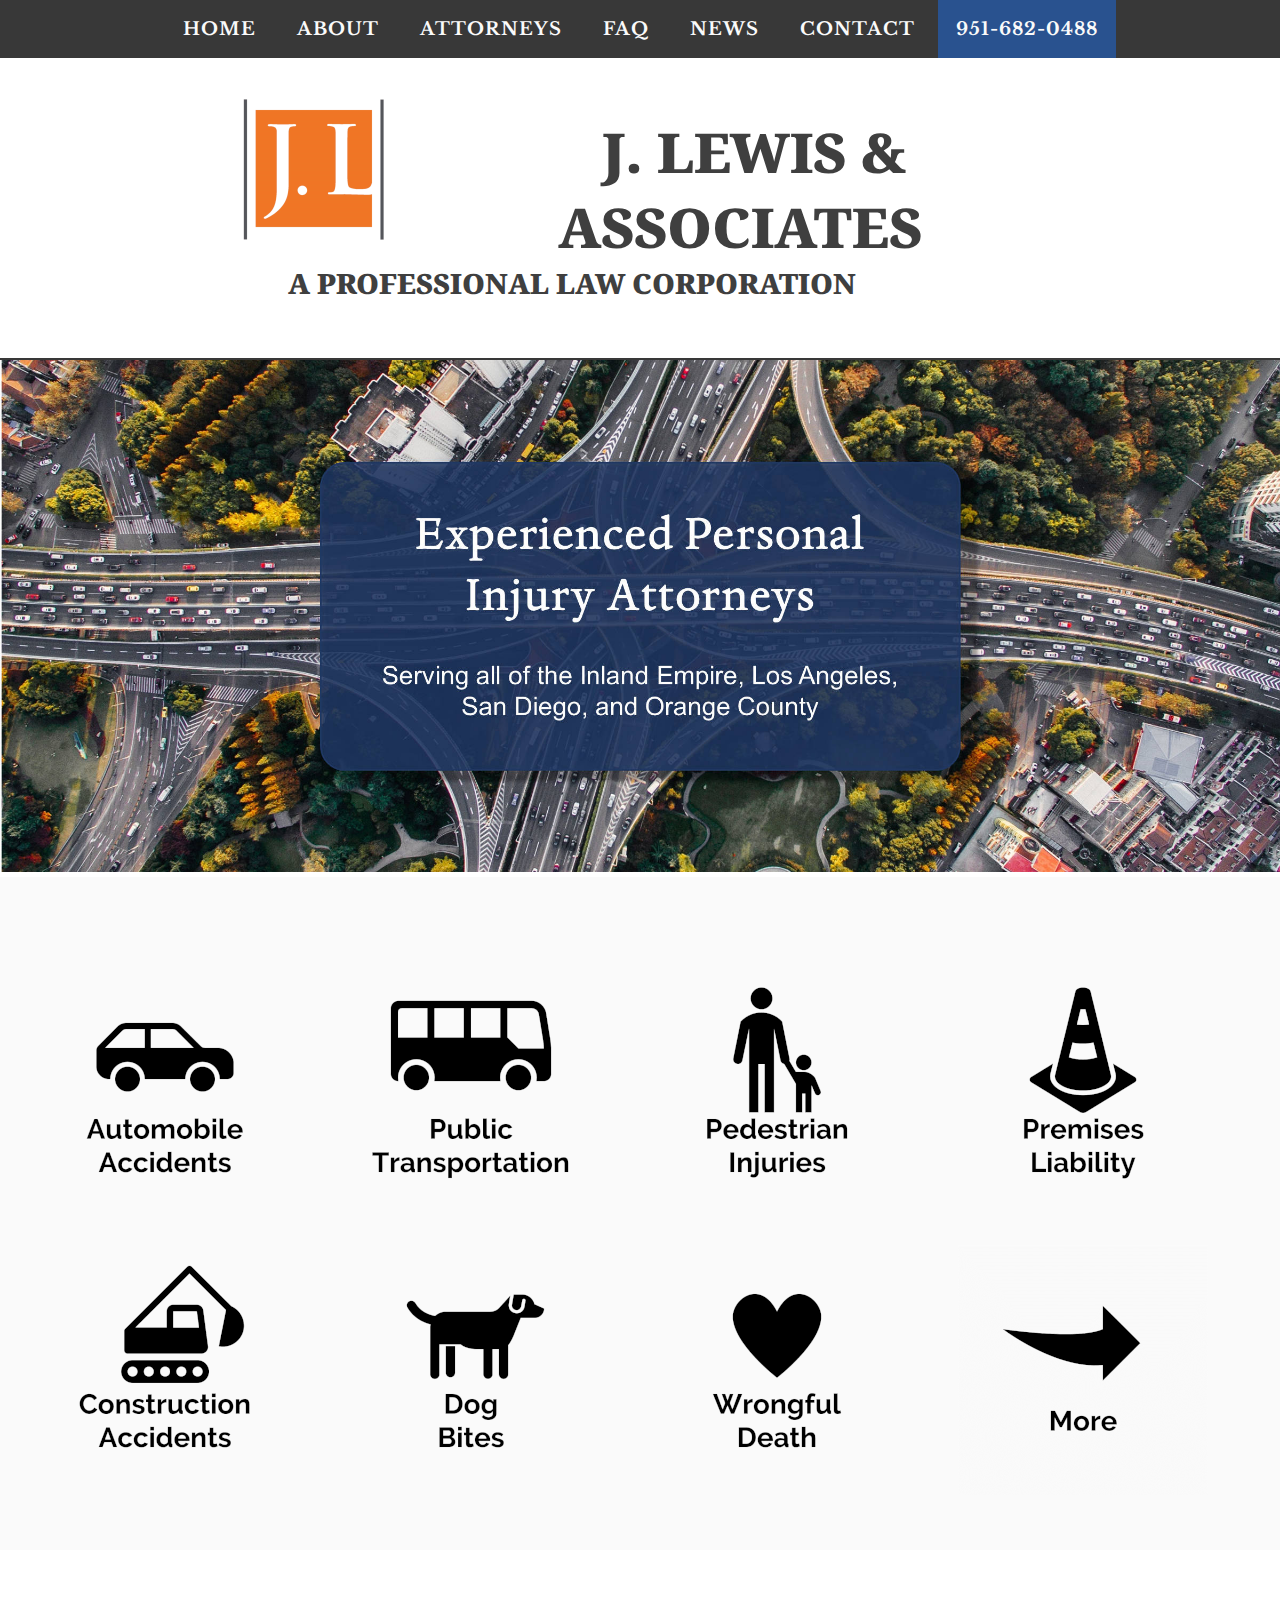
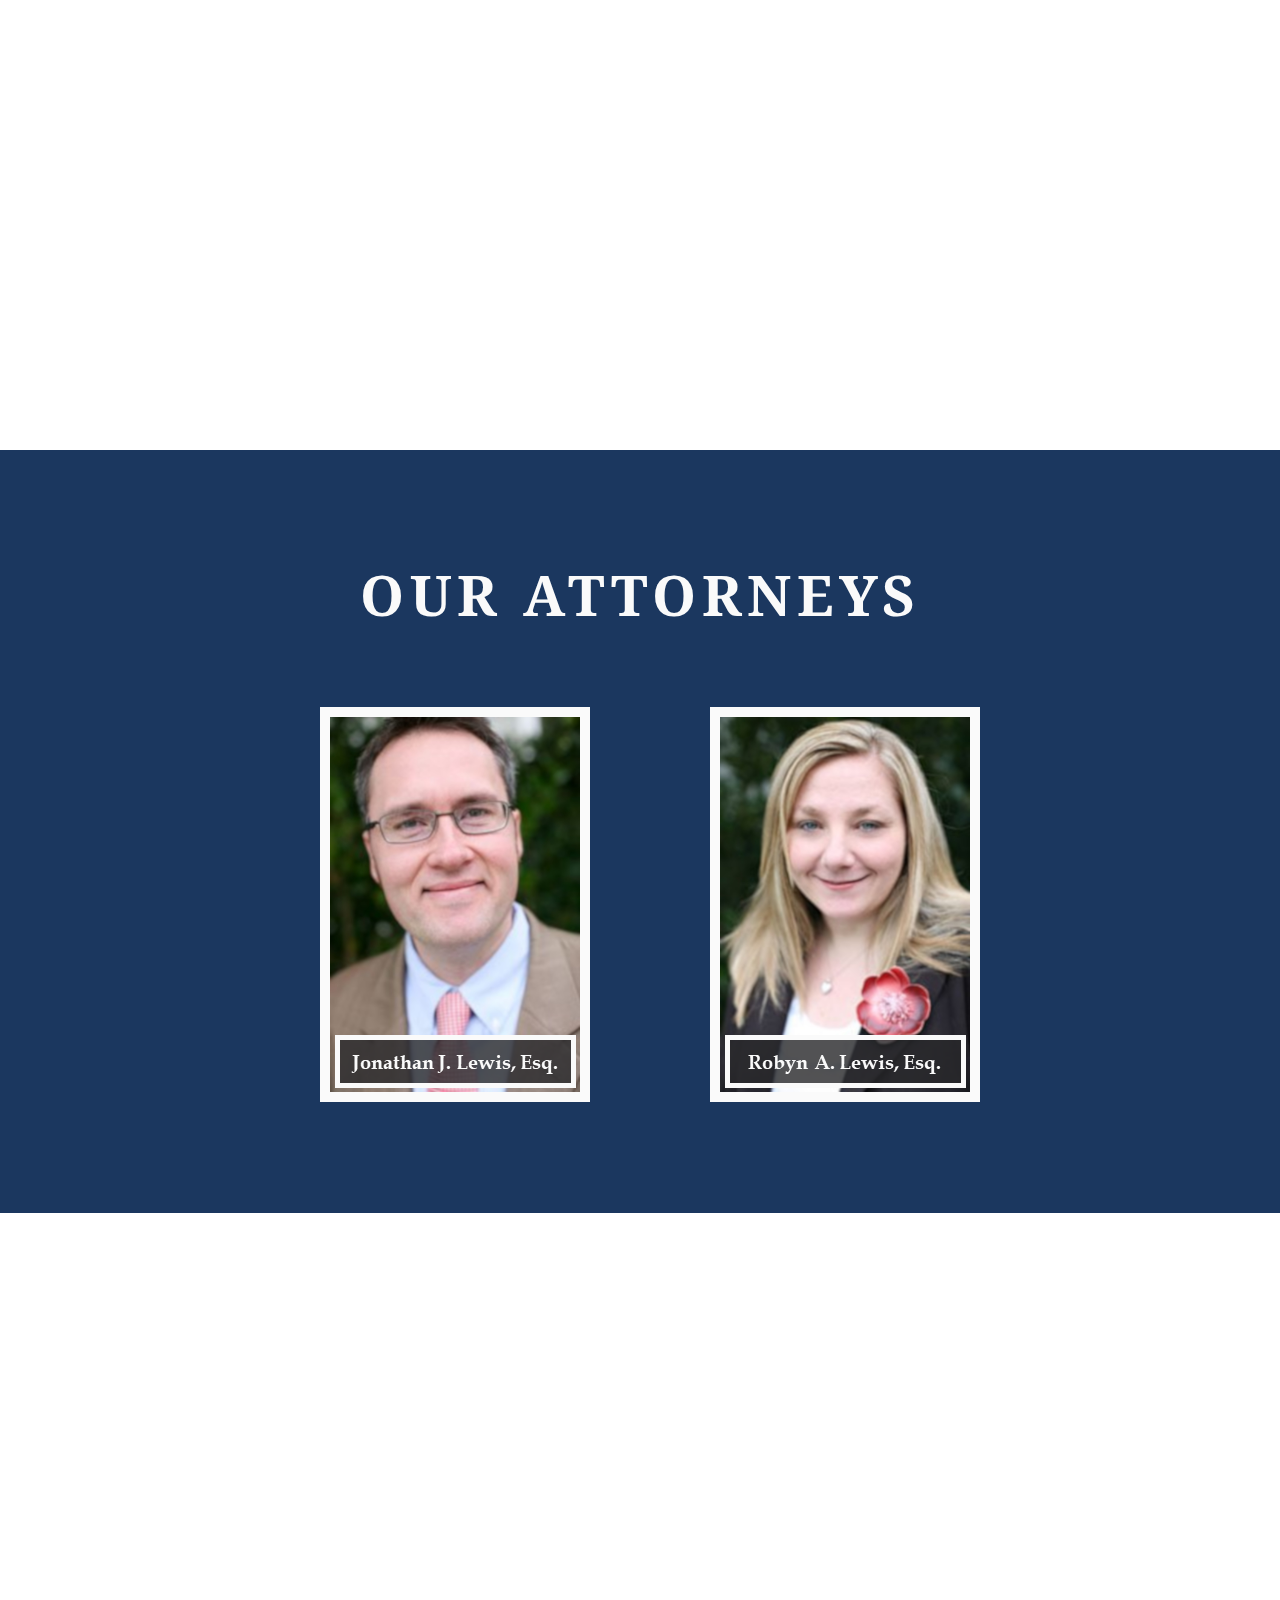
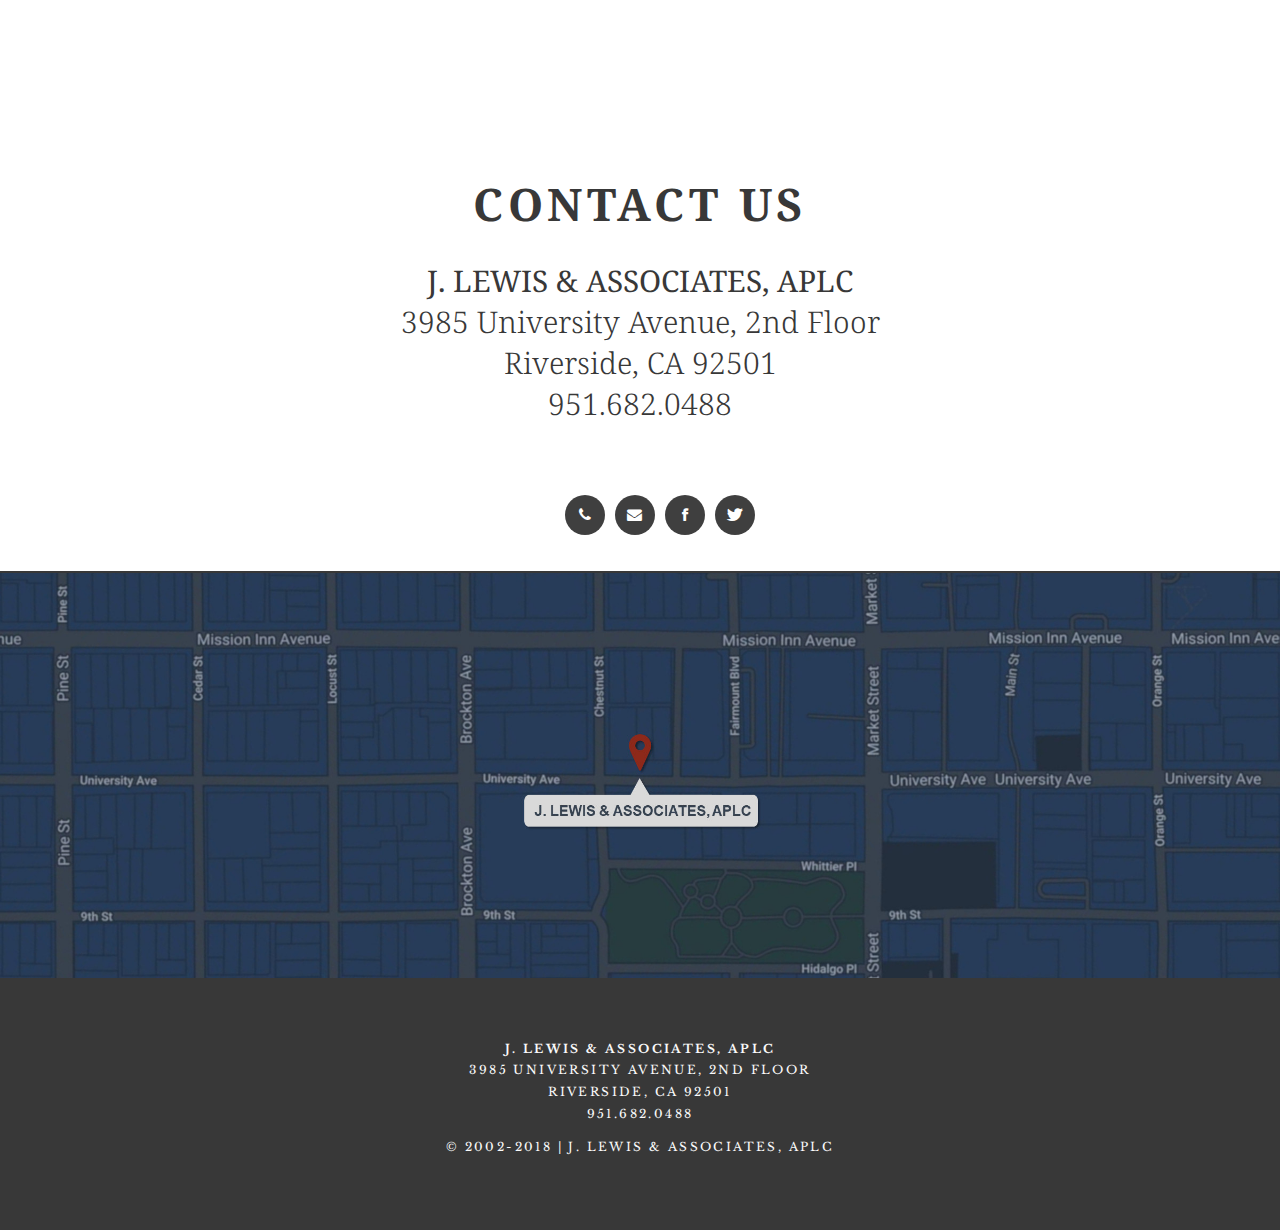
==== index.html @ f9be00bd "oooommgggggg //////////" ====
<!DOCTYPE html>

<html>

	<head>

		<!-- META -->

		<meta charset="utf-8 " />

		<meta http-equiv="Content-Type" content="html; charset=utf-8" />

		<meta name="keywords" content="accident, accident attorney, accident claims, accident claim, accident injury attorney, accident lawyer, accident lawyers, accidents, animal attack, animal attacks, attorney, auto accident, auto accidents, automobile, automobile accident, bite, bus accident, business, ca, california, car accident attorney, car accident claims, car accident death, car accident injury claim, car accident lawyer, car safety, car accident, catastrophic injury, catastrophic injury attorney, closed head injury, construction accident attorney, construction accidents, construction vehicles, corona, crosswalk, dog, dog attack, dog attacks, dog bite, dog bite injury, dog bites, dogs, head injury, injuries, injury, injury attorney, injury attorneys, injury claim, injury claims, injury lawyers, inland empire, insurance, j. lewis & associates, law, law firm, law office, lawyer, lewis & associates, lewis associates, los angeles metro, metrolink, moreno valley, motorcycle accident injury, motorcycle injury lawyer, motorcycle safety, neurotrauma, ontario, pedestrian, pedestrian accident, pedestrian accident attorney, pedestrian crosswalk, pedestrians, personal injury, personal injury attorney, personal injury claims, personal injury lawyer, personal injury lawyers, product liability, professional liability insurance, riverside, riverside bus, riverside cars, riverside construction, riverside dogs, riverside personal injury attorney, riverside personal injury lawyer, road transport, san, san bernardino, serious personal injury, tort, tort law, tourism, traffic collision, traumatic brain injury, truck accident, truck accident claims, types of insurance, walking, workers compensation, wrongful death claim, wrongful death lawyer, wrongful death lawyers, riverside county, riverside county attorney, riverside attorney, riverside personal injury, riverside personal injury attorney, Canyon Lake, Corona, Eastvale, Hemet, Jurupa Valley, Lake Elsinore, Menifee, Moreno Valley, Murrieta, Norco, Perris, Riverside, san bernardino county, san bernardino county attorney, san bernardino attorney, san bernardino personal injury, san bernardino personal injury attorney, Colton, Fontana, Grand Terrace, Loma Linda, Ontario, Rancho Cucamonga, Redlands, Rialto, San Bernardino, Upland, los angeles county, los angeles county attorney, los angeles attorney, los angeles personal injury, los angeles personal injury attorney, orange county, orange county attorney, orange county personal injury, orange county personal injury attorney, san diego county, san diego county attorney, san diego attorney, san diego personal injury, san diego personal injury attorney" />

		<meta name="description" content="J. Lewis & Associates, a Professional Law Corporation is a Personal Injury Law Firm comprised of a husband-wife attorney team with over 36 years of combined experience helping families protect their legal and financial interests after an accident. We offer FREE consultations and contingency fees (you pay us nothing unless we obtain compensation for your injuries or losses). In addition, we offer you a $500 discount on attorney fees just for mentioning this website." />

		<!-- TITLE -->

		<title>J. LEWIS &amp; ASSOCIATES, APLC | Personal Injury Attorneys</title>

		<!-- LINKS -->

		<link rel='icon' href='/favicon.ico' type='image/x-icon' />

		<link href="https://fonts.googleapis.com/css?family=Roboto|Merriweather|Libre+Baskerville|Noto+Serif|Source+Sans+Pro|Source+Serif+Pro" rel="stylesheet">

		<link href="/default.css" rel="stylesheet" type="text/css" media="all" />

		<link href="/fonts.css" rel="stylesheet" type="text/css" media="all" />

	</head>

	<body>

<!----------------------------------------------------------------------------------
----- SECTION-ALL: HEADER & NAV
------------------------------------------------------------------------------------>

		<header>

			<nav class="container">

				<ul>

					<li><a href="/" accesskey="0" title="Home">HOME</a></li>
					<li><a href="/about" accesskey="1" title="About">ABOUT</a></li>
					<li><a href="/attorneys" accesskey="2" title="Attorneys">ATTORNEYS</a></li>
					<li><a href="/faq" accesskey="3" title="FAQ">FAQ</a></li>
					<li><a href="/news" accesskey="4" title="News">NEWS</a></li>
					<li><a href="/contact" accesskey="5" title="Contact">CONTACT</a></li>
					<li><a href="tel:951-682-0488" accesskey="6" title="Telephone" style="background-color: #29528F;">951-682-0488</a></li>

				</ul>

			</nav>

		</header>

<!----------------------------------------------------------------------------------
----- SECTION-ALL: LOGO AND TITLE
------------------------------------------------------------------------------------>

		<div id="logo" class="container">

			<h1><a href="/" class="icon"><span><img src="/images/logo.png" class="logo-img"/>J. LEWIS &amp; ASSOCIATES</span></a></h1>

			<h1 style="font-size: 28px;" style="margin-top: -10px"><a href="/" class="icon"><span>A PROFESSIONAL LAW CORPORATION</span></a></h1>

		</div>

<!----------------------------------------------------------------------------------
----- SECTION-FRONT: BANNER - Freeway
------------------------------------------------------------------------------------>

		<div id="page">

			<center><spread><img src="images/banner.jpg" class="page-banner"></spread></center>

		</div>

<!----------------------------------------------------------------------------------
----- SECTION-FRONT: ABOUT IMAGES - "FEATURED" - Row One
------------------------------------------------------------------------------------>

		<div id="featured-wrapper">

			<div id="featured" class="container" style="padding-top:5em;">

				<div class="column1">

					<a class="hover_image" href="/about/automobile-accidents">
    					<img src="images/about-auto-front.png" />
    					<img src="images/about-auto-back.png" class="hide" />
					</a>

				</div>

				<div class="column2">

					<a class="hover_image" href="/about/public-transportation">
    					<img src="images/about-public-front.png" />
    					<img src="images/about-public-back.png" class="hide" />
					</a>

				</div>

				<div class="column3">

					<a class="hover_image" href="/about/pedestrian-injuries">
    					<img src="images/about-pedestrian-front.png" />
    					<img src="images/about-pedestrian-back.png" class="hide" />
					</a>

				</div>

				<div class="column4">

					<a class="hover_image" href="/about/premises-liability.html">
	    				<img src="images/about-premises-front.png" />
	    				<img src="images/about-premises-back.png" class="hide" />
					</a>

				</div>

			</div>

		</div>

<!----------------------------------------------------------------------------------
----- SECTION-FRONT: ABOUT IMAGES - "FEATURED" - Row Two
------------------------------------------------------------------------------------>

		<div id="featured-wrapper">

			<div id="featured" class="container" style="margin-top: 20px;">

				<div class="column1"style="margin-bottom: 50px;">

					<a class="hover_image" href="/about/construction-accidents">
    					<img src="images/about-construction-front.png" />
    					<img src="images/about-construction-back.png" class="hide" />
					</a>

				</div>

				<div class="column2">

					<a class="hover_image" href="/about-/dog-bites">
    					<img src="images/about-dog-front.png" />
    					<img src="images/about-dog-back.png" class="hide" />
					</a>

				</div>

				<div class="column3">

					<a class="hover_image" href="/about/wrongful-death">
    					<img src="images/about-wrongful-front.png" />
    					<img src="images/about-wrongful-back.png" class="hide" />
					</a>

				</div>

				<div class="column4">

					<a class="hover_image" href="/about">
	    				<img src="images/about-more-front.png" />
	    				<img src="images/about-more-back.png" class="hide" />
					</a>

				</div>

			</div>

		</div>

<!----------------------------------------------------------------------------------
----- SECTION-FRONT: PARALLAX - One - Train
------------------------------------------------------------------------------------>

		<div class="parallax-1" class="container">

		</div>

<!----------------------------------------------------------------------------------
----- SECTION-FRONT: ATTORNEYS - "PORTFOLIO"
------------------------------------------------------------------------------------>

		<div id="portfolio-wrapper">

			<div id="portfolio" class="container">

				<div class="major" style="margin-top: 50px;">

					<h2>OUR ATTORNEYS</h2>

					<!-- <span class="byline">Lorem ipsum dolor sit amet, consectetuer adipiscing elit</span> -->

				</div>

				<div class="column1-port" style="margin-bottom: 50px;">

					<a class="hover_image" href="/attorneys/jonathan-lewis">
    					<img src="images/jonathan-lewis-front.png" class="border" />
    					<img src="images/jonathan-lewis-back.png" class="hide border" />
					</a>

				</div>

				<div class="column2-port">

					<a class="hover_image" href="/attorneys/robyn-lewis">
    					<img src="images/robyn-lewis-front.png" class="border" />
    					<img src="images/robyn-lewis-back.png" class="hide border" />
					</a>

				</div>

			</div>

		</div>

<!----------------------------------------------------------------------------------
----- SECTION-FRONT: PARALLAX - Two - Traffic
------------------------------------------------------------------------------------>

		<div class="parallax-2" class="container">

		</div>

<!----------------------------------------------------------------------------------
----- SECTION-FRONT: CONTACT - SOCIAL ICONS
------------------------------------------------------------------------------------>

		<div  class="contact container">

			<div class="major">

				<h2 style="color: #383838; bottom-margin: 20px;">CONTACT US</h2><br />

				<span class="byline"><strong>J. LEWIS &amp; ASSOCIATES, APLC</strong><br />3985 University Avenue, 2nd Floor<br />Riverside, CA 92501<br />951.682.0488</span>

			</div>

			<ul class="contact">

				<li><a href="tel:951-682-0488" class="icon icon-phone"><span>Telephone</span></a></li>
				<li><a href="mailto: jlewislaw@jlewislaw.com" class="icon icon-envelope-alt"><span>Email</span></a></li>
				<li><a href="https://www.facebook.com/jlewislawpi" target= "_blank" class="icon icon-facebook"><span>Facebook</span></a></li>
				<li><a href="https://www.twitter.com/jlewislawpi" target="_blank" class="icon icon-twitter"><span>Twitter</span></a></li>

			</ul>

		</div>

		<div id="page">

			<center><img src="images/map.jpg" class="page-banner" style="margin-bottom:-10px;"></center>

		</div>

<!----------------------------------------------------------------------------------
----- SECTION-ALL: FOOTER
------------------------------------------------------------------------------------>

		<footer>

			<div id="copyright" class="container">

				<p><a href="/"><strong>J. LEWIS &amp; ASSOCIATES, APLC</strong><br />3985 University Avenue, 2nd Floor<br />Riverside, CA 92501<br />951.682.0488</a></p>

				<p><a href="/">&copy; 2002-2018 | J. LEWIS &amp ASSOCIATES, APLC</a></p>

			</div>

		</footer>

	</body>

</html>
---- default.css ----
/* ____________________ MAIN BODY  ____________________ */

	html, body {
		height: 100%;
	}

		body {
			margin: 0px;
			padding: 0px;
			background-color: #FFFFFF;
			font-family: 'Roboto', serif;
			font-size: 14pt;
			font-weight: 400;
			color: #383838;
		}

		h1, h2, h3 {
			margin: 0;
			padding: 0;
		}

		p, ol {
			margin-top: 0;
		}

		ol, ul {
			//padding: 0;
			//list-style: none;
		}

		p {
			line-height: 180%;
		}

		a {
			color: #383838;
		}

		a:hover {
			text-decoration: none;
		}

		.container {
			width: 1200px;
			margin: 0px auto;
		}

		.border {
			border-width: 10px;
			border-color: #FAFAFA;
			border-style: solid;
		}

/* ____________________ STYLES  ____________________ */

	/* ---------- STYLE: MAJOR  ---------- */

		.major {
			overflow: hidden;
			margin-top: 4em;
			margin-bottom: 4em;
			text-align: center;
		}

			.major h2 {
				letter-spacing: 0.10em;
				text-transform: uppercase;
				font-size: 3em;
				font-weight: 700;
				color: #FAFAFA;
			}

			.major .byline {
				display: block;
				padding-top: 0.2em;
				font-weight: 300;
				font-size: 2em;
			}

	/* ---------- STYLE: PAGE    ---------- */

		#page {
			overflow: hidden;
			//padding: 6em 0em;
			border-top: 2px solid #383838;
		}

	/* ---------- STYLE: CONTENT   ---------- */

		#content {
			float: left;
			width: 588px;
		}

			#content .title {
				padding-bottom: 2em;
				text-align: left;
			}

			#content h2 {
				font-size: 2em;
			}

			#content .byline {
				padding-top: 0;
				font-size: 1.5em;
			}

	/* ---------- STYLE: HOVER IMAGES ---------- */

		.hover_image:hover {
			text-decoration: none;
		}

			.hide {
				display: none;
			}

			.hover_image:hover img:first-child {
				display: none;
			}

			.hover_image:hover img:last-child {
				display: inline-block;
			}

/* ____________________ SECTIONS - ALL PAGES  ____________________ */

	/* ---------- SECTION-ALL: HEADER (NAV)  ---------- */

		header {
			background-color: #383838;
			color: #FAFAFA;
			font-family: 'Libre Baskerville', serif;
			font-size: 18px;
		}

	/* ---------- SECTION-ALL: NAV (HEADER)  ---------- */

		nav {

		}

			nav ul {
				margin: 0;
				padding: 0px 0px 0px 0px;
				list-style: none;
				line-height: normal;
				text-align: center;
			}

			nav li {
				display: inline-block;
			}

			nav a {
				display: block;
				padding: 1em 1em;
				letter-spacing: 1px;
				text-decoration: none;
				text-transform: uppercase;
				//font-size: 1em;
				font-weight: bold;
				color: #FAFAFA;
			}

			nav .current_page_item a {
				background-color:  #535353;
			}

			nav a:hover {
				background-color:  #535353;
			}

	/* ---------- SECTION-ALL: LOGO AND TITLE ---------- */

		#logo {
			padding: 3em 0em;
			text-transform: uppercase;
			font-family: 'Noto Serif', serif;
			//border-bottom: 1px solid #383838;
		}

			.logo-img {
				width: 150px;
				float: left;
				margin-left: 200px;
				margin-top: -15px;
			}

			#logo h1 {
				text-align: center;
				font-weight: 900;
				//font-size: 2.5em;
				font-size: 55px;
				margin-right: 150px;
			}

			#logo h2 {
				text-align: center;
				font-weight: 900;
				//font-size: 2.5em;
				font-size: 28px;
				margin-right: 150px;
				margin-top: 5px;
				margin-left: 50px;
				text-align: center;
			}

			#logo a {
				text-decoration: none
			}

			#logo span {
				padding: 0em 0em 0em 0.5em;
			}

			#logo h1:before {

			}

			#logo a {
				color: #3f3f3f;
			}

	/* ---------- SECTION-ALL: FOOTER ---------- */

		footer {
			background-color: #383838;
			font-family: 'Libre Baskerville', serif;
			font-size: 12px;
		}

			#copyright {
				overflow: hidden;
				padding: 5em 0em;
			}

			#copyright p {
				letter-spacing: 0.20em;
				text-align: center;
				text-transform: uppercase;
				font-size: 1em;
				color: #FAFAFA;
			}

			#copyright a {
				text-decoration: none;
				color: #FAFAFA;
			}

/* ____________________ SECTIONS - CONTENT  ____________________ */

	/* ----------SECTION-CONTENT: ARTICLE ---------- */

		article {
			text-align: justify;
			font-family: 'Roboto', sans-serif;
			background-color: #FFFFFF;
			width: 1000px;
			margin: 0px auto;
		}

			article h1 {
				padding-top: 1em;
				padding-bottom: 1.25em;
				font-family: 'Libre Baskerville', serif;
				text-align: center;
				font-size: 2.25em;
			}

			article h2 {
				font-size: 1.5em;
				padding-bottom: 0.5em;
				font-family: 'Roboto', sans-serif;
			}

/* ____________________ SECTIONS - FRONT PAGE  ____________________ */

	/* ---------- SECTION-FRONT: BANNER - Freeway ---------- */

		.page-banner {
			overflow: hidden;
			width: 100%;
		}

	/* ---------- SECTION-FRONT: ABOUT IMAGES - "FEATURED" ---------- */

		#featured-wrapper {
			overflow: hidden;
			//padding: 3em 0em;
			background: #FAFAFA;
		}

			#featured h2 {
				text-align: center;
			}

			#featured .icon {
				//position: relative;
				//display: block;
				//margin: 0px auto 20px auto;
				//line-height:  normal;
				//font-size: 6em;
				//text-align: center;
				//color: #3f3f3f;
			}

			.column1, .column2, .column3, .column4 {
				width: 282px;
			}

			.column1, .column2 {
				float: left;
				margin-right: 24px;
			}

			.column3 {
				float: left;
			}

			.column4 {
				float: right;
			}

	/* ---------- SECTION-FRONT: PARALLAX ---------- */

		.parallax {

		}

			.parallax-1 {
				background-image: url("images/train-words.jpg");
				min-height: 500px;
				background-attachment: fixed;
				background-position: center;
				background-repeat: no-repeat;
				background-size: cover;
			}

			.parallax-2 {
				background-image: url("images/traffic-words.jpg");
				min-height: 500px;
				background-attachment: fixed;
				background-position: center;
				background-repeat: no-repeat;
				background-size: cover;
			}

	/* ---------- SECTION-FRONT: ATTORNEYS - "PORTFOLIO" ---------- */

		#portfolio {
			overflow: hidden;
			text-align: center;
			font-family: 'Noto Serif', serif;
		}

			#portfolio-wrapper {
				padding: 3em 0em;
				background-color: #1B375F;
			}

			#portfolio img {
				margin: 0;
				padding: 0;
			}

			#portfolio .box {
				padding: 30px;
				background: #FAFAFA;
				//border-bottom: 2px solid #7C7C7C;
				//border-right: 1px solid #DADADA;
				//border-left: 1px solid #DADADA;
			}

			.column1-port, .column2-port {
				width: 250px;
			}

			.column1-port {
				float: left;
				margin-left: 15em;
			}

			.column2-port {
				float: right;
				margin-left: 0em;
				margin-right: 15em;
			}

	/* ---------- SECTION-FRONT: CONTACT - SOCIAL ICONS  ---------- */

		.contact {
			font-family: 'Noto Serif', serif;
			font-size: .8em;
		}

			ul.contact {
				overflow:  hidden;
				margin: 0em 0 3em 0;
				padding-top: 1em;
				text-align: center;
			}

			ul.contact li {
				display: inline-block;
				padding: 0em 0.30em;
				font-size: 1em;
			}

			ul.contact li span {
				display: none;
				margin: 0;
				padding: 0;
			}

			ul.contact li a {
				color: #FFF;
			}

			ul.contact li a:before {
				display: inline-block;
				background: #3f3f3f;
				width: 40px;
				height: 40px;
				line-height: 40px;
				border-radius: 20px;
				text-align: center;
				color: #FFFFFF;
			}

/*  ____________________ NOT USED  ____________________ */

	/* ---------- NOT USED - SIDEBAR ---------- */

		/*
		#sidebar {
			float: right;
			width: 588px;
		}
		*/

	/* ---------- NOT USED - IMAGE STYLES ---------- */

		/*
		.image {
			display: inline-block;
		}

			.image img {
				display: block;
				width: 100%;
			}

			.image-full {
				display: block;
				width: 100%;
				margin: 0 0 0 0;
			}

			.image-left {
				float: left;
				margin: 0 2em 2em 0;
			}

			.image-centered {
				display: block;
				margin: 0 0 2em 0;
			}

			.image-centered img {
				margin: 0 auto;
				width: auto;
			}
			*/
	/* ---------- NOT USED - LISTS ---------- */

		/*
		ul.style1 {

		}
		*/

	/* ---------- NOT USED - BUTTON ---------- */

		/*
		.button {
			display: inline-block;
			margin: 1em 0em;
			padding: 1em 3em 1em 3em;
			background: #383838;
			letter-spacing: 0.20em;
			text-decoration: none;
			text-align: center;
			text-transform: uppercase;
			font-weight: 400;
			font-size: 0.90em;
			color: #FAFAFA;
		}

			.button:before {

			}
			*/

	/* ---------- NOT USED - TITLE ---------- */

		/*
		.title {
			text-align: center;
		}

			.title a {
				text-decoration: none;
			}

			.title h2 {
				letter-spacing: 0.10em;
				text-transform: uppercase;
				font-weight: 700;
				color: #3f3f3f;
			}

			.title .byline {
				display: block;
				padding-top: 1em;
				font-weight: 300;
				font-size: 1.1em;
			}
			*/
---- fonts.css ----
@charset 'UTF-8';

@font-face
{
	font-family: 'FontAwesome';
	src: url('fonts/fontawesome-webfont.eot?v=3.0.1');
	src: url('fonts/fontawesome-webfont.eot?#iefix&v=3.0.1') format('embedded-opentype'),
	     url('fonts/fontawesome-webfont.woff?v=3.0.1') format('woff'),
	     url('fonts/fontawesome-webfont.ttf?v=3.0.1') format('truetype'),
	     url('fonts/fontawesome-webfont.svg#FontAwesome') format('svg');
	font-weight: normal;
	font-style: normal;
}

@font-face
{
	font-family: 'Font-Awesome-Social';
	src: url('fonts/fontawesome-social-webfont.eot');
	src: url('fonts/fontawesome-social-webfont.eot?#iefix') format('embedded-opentype'),
	     url('fonts/fontawesome-social-webfont.woff') format('woff'),
		 url('fonts/fontawesome-social-webfont.ttf') format('truetype'),
		 url('fonts/fontawesome-social-webfont.svg#Font-Awesome-More') format('svg');
	font-weight: normal;
	font-style: normal;
}

/*********************************************************************************/
/* Icons                                                                         */
/*********************************************************************************/

	/*
		Powered by:

		Font Awesome (http://fortawesome.github.com/Font-Awesome/)
		Font Awesome More (http://gregoryloucas.github.com/Font-Awesome-More/)
	*/

	.icon
	{
		text-decoration: none;
	}

		.icon:before
		{
			font-size: 1.25em;
			text-decoration: none;
			font-family: FontAwesome;
			font-weight: normal;
			font-style: normal;
			-webkit-text-rendering: optimizeLegibility;
			-moz-text-rendering: optimizeLegibility;
			-ms-text-rendering: optimizeLegibility;
			-o-text-rendering: optimizeLegibility;
			text-rendering: optimizeLegibility;
			-webkit-font-smoothing: antialiased;
			-moz-font-smoothing: antialiased;
			-ms-font-smoothing: antialiased;
			-o-font-smoothing: antialiased;
			font-smoothing: antialiased;
			-webkit-font-feature-settings: "liga" 1, "dlig" 1;
			-moz-font-feature-settings: "liga=1, dlig=1";
			-ms-font-feature-settings: "liga" 1, "dlig" 1;
			-o-font-feature-settings: "liga" 1, "dlig" 1;
			font-feature-settings: "liga" 1, "dlig" 1;
		}

		.icon-glass:before                { content: "\f000"; }
		.icon-music:before                { content: "\f001"; }
		.icon-search:before               { content: "\f002"; }
		.icon-envelope:before             { content: "\f003"; }
		.icon-heart:before                { content: "\f004"; }
		.icon-star:before                 { content: "\f005"; }
		.icon-star-empty:before           { content: "\f006"; }
		.icon-user:before                 { content: "\f007"; }
		.icon-film:before                 { content: "\f008"; }
		.icon-th-large:before             { content: "\f009"; }
		.icon-th:before                   { content: "\f00a"; }
		.icon-th-list:before              { content: "\f00b"; }
		.icon-ok:before                   { content: "\f00c"; }
		.icon-remove:before               { content: "\f00d"; }
		.icon-zoom-in:before              { content: "\f00e"; }

		.icon-zoom-out:before             { content: "\f010"; }
		.icon-off:before                  { content: "\f011"; }
		.icon-signal:before               { content: "\f012"; }
		.icon-cog:before                  { content: "\f013"; }
		.icon-trash:before                { content: "\f014"; }
		.icon-home:before                 { content: "\f015"; }
		.icon-file:before                 { content: "\f016"; }
		.icon-time:before                 { content: "\f017"; }
		.icon-road:before                 { content: "\f018"; }
		.icon-download-alt:before         { content: "\f019"; }
		.icon-download:before             { content: "\f01a"; }
		.icon-upload:before               { content: "\f01b"; }
		.icon-inbox:before                { content: "\f01c"; }
		.icon-play-circle:before          { content: "\f01d"; }
		.icon-repeat:before               { content: "\f01e"; }

		/* \f020 doesn't work in Safari. all shifted one down */
		.icon-refresh:before              { content: "\f021"; }
		.icon-list-alt:before             { content: "\f022"; }
		.icon-lock:before                 { content: "\f023"; }
		.icon-flag:before                 { content: "\f024"; }
		.icon-headphones:before           { content: "\f025"; }
		.icon-volume-off:before           { content: "\f026"; }
		.icon-volume-down:before          { content: "\f027"; }
		.icon-volume-up:before            { content: "\f028"; }
		.icon-qrcode:before               { content: "\f029"; }
		.icon-barcode:before              { content: "\f02a"; }
		.icon-tag:before                  { content: "\f02b"; }
		.icon-tags:before                 { content: "\f02c"; }
		.icon-book:before                 { content: "\f02d"; }
		.icon-bookmark:before             { content: "\f02e"; }
		.icon-print:before                { content: "\f02f"; }

		.icon-camera:before               { content: "\f030"; }
		.icon-font:before                 { content: "\f031"; }
		.icon-bold:before                 { content: "\f032"; }
		.icon-italic:before               { content: "\f033"; }
		.icon-text-height:before          { content: "\f034"; }
		.icon-text-width:before           { content: "\f035"; }
		.icon-align-left:before           { content: "\f036"; }
		.icon-align-center:before         { content: "\f037"; }
		.icon-align-right:before          { content: "\f038"; }
		.icon-align-justify:before        { content: "\f039"; }
		.icon-list:before                 { content: "\f03a"; }
		.icon-indent-left:before          { content: "\f03b"; }
		.icon-indent-right:before         { content: "\f03c"; }
		.icon-facetime-video:before       { content: "\f03d"; }
		.icon-picture:before              { content: "\f03e"; }

		.icon-pencil:before               { content: "\f040"; }
		.icon-map-marker:before           { content: "\f041"; }
		.icon-adjust:before               { content: "\f042"; }
		.icon-tint:before                 { content: "\f043"; }
		.icon-edit:before                 { content: "\f044"; }
		.icon-share:before                { content: "\f045"; }
		.icon-check:before                { content: "\f046"; }
		.icon-move:before                 { content: "\f047"; }
		.icon-step-backward:before        { content: "\f048"; }
		.icon-fast-backward:before        { content: "\f049"; }
		.icon-backward:before             { content: "\f04a"; }
		.icon-play:before                 { content: "\f04b"; }
		.icon-pause:before                { content: "\f04c"; }
		.icon-stop:before                 { content: "\f04d"; }
		.icon-forward:before              { content: "\f04e"; }

		.icon-fast-forward:before         { content: "\f050"; }
		.icon-step-forward:before         { content: "\f051"; }
		.icon-eject:before                { content: "\f052"; }
		.icon-chevron-left:before         { content: "\f053"; }
		.icon-chevron-right:before        { content: "\f054"; }
		.icon-plus-sign:before            { content: "\f055"; }
		.icon-minus-sign:before           { content: "\f056"; }
		.icon-remove-sign:before          { content: "\f057"; }
		.icon-ok-sign:before              { content: "\f058"; }
		.icon-question-sign:before        { content: "\f059"; }
		.icon-info-sign:before            { content: "\f05a"; }
		.icon-screenshot:before           { content: "\f05b"; }
		.icon-remove-circle:before        { content: "\f05c"; }
		.icon-ok-circle:before            { content: "\f05d"; }
		.icon-ban-circle:before           { content: "\f05e"; }

		.icon-arrow-left:before           { content: "\f060"; }
		.icon-arrow-right:before          { content: "\f061"; }
		.icon-arrow-up:before             { content: "\f062"; }
		.icon-arrow-down:before           { content: "\f063"; }
		.icon-share-alt:before            { content: "\f064"; }
		.icon-resize-full:before          { content: "\f065"; }
		.icon-resize-small:before         { content: "\f066"; }
		.icon-plus:before                 { content: "\f067"; }
		.icon-minus:before                { content: "\f068"; }
		.icon-asterisk:before             { content: "\f069"; }
		.icon-exclamation-sign:before     { content: "\f06a"; }
		.icon-gift:before                 { content: "\f06b"; }
		.icon-leaf:before                 { content: "\f06c"; }
		.icon-fire:before                 { content: "\f06d"; }
		.icon-eye-open:before             { content: "\f06e"; }

		.icon-eye-close:before            { content: "\f070"; }
		.icon-warning-sign:before         { content: "\f071"; }
		.icon-plane:before                { content: "\f072"; }
		.icon-calendar:before             { content: "\f073"; }
		.icon-random:before               { content: "\f074"; }
		.icon-comment:before              { content: "\f075"; }
		.icon-magnet:before               { content: "\f076"; }
		.icon-chevron-up:before           { content: "\f077"; }
		.icon-chevron-down:before         { content: "\f078"; }
		.icon-retweet:before              { content: "\f079"; }
		.icon-shopping-cart:before        { content: "\f07a"; }
		.icon-folder-close:before         { content: "\f07b"; }
		.icon-folder-open:before          { content: "\f07c"; }
		.icon-resize-vertical:before      { content: "\f07d"; }
		.icon-resize-horizontal:before    { content: "\f07e"; }

		.icon-bar-chart:before            { content: "\f080"; }
		.icon-twitter-sign:before         { content: "\f081"; }
		.icon-facebook-sign:before        { content: "\f082"; }
		.icon-camera-retro:before         { content: "\f083"; }
		.icon-key:before                  { content: "\f084"; }
		.icon-cogs:before                 { content: "\f085"; }
		.icon-comments:before             { content: "\f086"; }
		.icon-thumbs-up:before            { content: "\f087"; }
		.icon-thumbs-down:before          { content: "\f088"; }
		.icon-star-half:before            { content: "\f089"; }
		.icon-heart-empty:before          { content: "\f08a"; }
		.icon-signout:before              { content: "\f08b"; }
		.icon-linkedin-sign:before        { content: "\f08c"; }
		.icon-pushpin:before              { content: "\f08d"; }
		.icon-external-link:before        { content: "\f08e"; }

		.icon-signin:before               { content: "\f090"; }
		.icon-trophy:before               { content: "\f091"; }
		.icon-github-sign:before          { content: "\f092"; }
		.icon-upload-alt:before           { content: "\f093"; }
		.icon-lemon:before                { content: "\f094"; }
		.icon-phone:before                { content: "\f095"; }
		.icon-check-empty:before          { content: "\f096"; }
		.icon-bookmark-empty:before       { content: "\f097"; }
		.icon-phone-sign:before           { content: "\f098"; }
		.icon-twitter:before              { content: "\f099"; }
		.icon-facebook:before             { content: "\f09a"; }
		.icon-github:before               { content: "\f09b"; }
		.icon-unlock:before               { content: "\f09c"; }
		.icon-credit-card:before          { content: "\f09d"; }
		.icon-rss:before                  { content: "\f09e"; }

		.icon-hdd:before                  { content: "\f0a0"; }
		.icon-bullhorn:before             { content: "\f0a1"; }
		.icon-bell:before                 { content: "\f0a2"; }
		.icon-certificate:before          { content: "\f0a3"; }
		.icon-hand-right:before           { content: "\f0a4"; }
		.icon-hand-left:before            { content: "\f0a5"; }
		.icon-hand-up:before              { content: "\f0a6"; }
		.icon-hand-down:before            { content: "\f0a7"; }
		.icon-circle-arrow-left:before    { content: "\f0a8"; }
		.icon-circle-arrow-right:before   { content: "\f0a9"; }
		.icon-circle-arrow-up:before      { content: "\f0aa"; }
		.icon-circle-arrow-down:before    { content: "\f0ab"; }
		.icon-globe:before                { content: "\f0ac"; }
		.icon-wrench:before               { content: "\f0ad"; }
		.icon-tasks:before                { content: "\f0ae"; }

		.icon-filter:before               { content: "\f0b0"; }
		.icon-briefcase:before            { content: "\f0b1"; }
		.icon-fullscreen:before           { content: "\f0b2"; }

		.icon-group:before                { content: "\f0c0"; }
		.icon-link:before                 { content: "\f0c1"; }
		.icon-cloud:before                { content: "\f0c2"; }
		.icon-beaker:before               { content: "\f0c3"; }
		.icon-cut:before                  { content: "\f0c4"; }
		.icon-copy:before                 { content: "\f0c5"; }
		.icon-paper-clip:before           { content: "\f0c6"; }
		.icon-save:before                 { content: "\f0c7"; }
		.icon-sign-blank:before           { content: "\f0c8"; }
		.icon-reorder:before              { content: "\f0c9"; }
		.icon-list-ul:before              { content: "\f0ca"; }
		.icon-list-ol:before              { content: "\f0cb"; }
		.icon-strikethrough:before        { content: "\f0cc"; }
		.icon-underline:before            { content: "\f0cd"; }
		.icon-table:before                { content: "\f0ce"; }

		.icon-magic:before                { content: "\f0d0"; }
		.icon-truck:before                { content: "\f0d1"; }
		.icon-pinterest:before            { content: "\f0d2"; }
		.icon-pinterest-sign:before       { content: "\f0d3"; }
		.icon-google-plus-sign:before     { content: "\f0d4"; }
		.icon-google-plus:before          { content: "\f0d5"; }
		.icon-money:before                { content: "\f0d6"; }
		.icon-caret-down:before           { content: "\f0d7"; }
		.icon-caret-up:before             { content: "\f0d8"; }
		.icon-caret-left:before           { content: "\f0d9"; }
		.icon-caret-right:before          { content: "\f0da"; }
		.icon-columns:before              { content: "\f0db"; }
		.icon-sort:before                 { content: "\f0dc"; }
		.icon-sort-down:before            { content: "\f0dd"; }
		.icon-sort-up:before              { content: "\f0de"; }

		.icon-envelope-alt:before         { content: "\f0e0"; }
		.icon-linkedin:before             { content: "\f0e1"; }
		.icon-undo:before                 { content: "\f0e2"; }
		.icon-legal:before                { content: "\f0e3"; }
		.icon-dashboard:before            { content: "\f0e4"; }
		.icon-comment-alt:before          { content: "\f0e5"; }
		.icon-comments-alt:before         { content: "\f0e6"; }
		.icon-bolt:before                 { content: "\f0e7"; }
		.icon-sitemap:before              { content: "\f0e8"; }
		.icon-umbrella:before             { content: "\f0e9"; }
		.icon-paste:before                { content: "\f0ea"; }
		.icon-lightbulb:before            { content: "\f0eb"; }
		.icon-exchange:before             { content: "\f0ec"; }
		.icon-cloud-download:before       { content: "\f0ed"; }
		.icon-cloud-upload:before         { content: "\f0ee"; }

		.icon-user-md:before              { content: "\f0f0"; }
		.icon-stethoscope:before          { content: "\f0f1"; }
		.icon-suitcase:before             { content: "\f0f2"; }
		.icon-bell-alt:before             { content: "\f0f3"; }
		.icon-coffee:before               { content: "\f0f4"; }
		.icon-food:before                 { content: "\f0f5"; }
		.icon-file-alt:before             { content: "\f0f6"; }
		.icon-building:before             { content: "\f0f7"; }
		.icon-hospital:before             { content: "\f0f8"; }
		.icon-ambulance:before            { content: "\f0f9"; }
		.icon-medkit:before               { content: "\f0fa"; }
		.icon-fighter-jet:before          { content: "\f0fb"; }
		.icon-beer:before                 { content: "\f0fc"; }
		.icon-h-sign:before               { content: "\f0fd"; }
		.icon-plus-sign-alt:before        { content: "\f0fe"; }

		.icon-double-angle-left:before    { content: "\f100"; }
		.icon-double-angle-right:before   { content: "\f101"; }
		.icon-double-angle-up:before      { content: "\f102"; }
		.icon-double-angle-down:before    { content: "\f103"; }
		.icon-angle-left:before           { content: "\f104"; }
		.icon-angle-right:before          { content: "\f105"; }
		.icon-angle-up:before             { content: "\f106"; }
		.icon-angle-down:before           { content: "\f107"; }
		.icon-desktop:before              { content: "\f108"; }
		.icon-laptop:before               { content: "\f109"; }
		.icon-tablet:before               { content: "\f10a"; }
		.icon-mobile-phone:before         { content: "\f10b"; }
		.icon-circle-blank:before         { content: "\f10c"; }
		.icon-quote-left:before           { content: "\f10d"; }
		.icon-quote-right:before          { content: "\f10e"; }

		.icon-spinner:before              { content: "\f110"; }
		.icon-circle:before               { content: "\f111"; }
		.icon-reply:before                { content: "\f112"; }
		.icon-github-alt:before           { content: "\f113"; }
		.icon-folder-close-alt:before     { content: "\f114"; }
		.icon-folder-open-alt:before      { content: "\f115"; }

		.icon-blogger-sign:before,.icon-blogger:before,.icon-delicious:before,.icon-dribbble-sign:before,.icon-dribbble:before,.icon-dropbox:before,.icon-drupal:before,.icon-evernote-sign:before,.icon-evernote:before,.icon-flickr-sign:before,.icon-flickr:before,.icon-forrst-sign:before,.icon-forrst:before,.icon-foursquare-sign:before,.icon-foursquare:before,.icon-git-fork:before,.icon-hacker-news:before,.icon-instagram:before,.icon-lastfm-sign:before,.icon-lastfm:before,.icon-paypal:before,.icon-picasa-sign:before,.icon-picasa:before,.icon-reddit:before,.icon-share-this-sign:before,.icon-share-this:before,.icon-skype:before,.icon-soundcloud:before,.icon-spotify:before,.icon-stack-overflow:before,.icon-tumblr-sign:before,.icon-tumblr:before,.icon-vimeo-sign:before,.icon-vimeo:before,.icon-wordpress-sign:before,.icon-wordpress:before,.icon-yelp-sign:before,.icon-yelp:before,.icon-youtube-sign:before,.icon-youtube:before              {font-family:'Font-Awesome-Social'; }

		.icon-dropbox:before              { content: "\f300"; }
		.icon-drupal:before               { content: "\f301"; }
		.icon-git-fork:before             { content: "\f302"; }
		.icon-instagram:before            { content: "\f303"; }
		.icon-share-this-sign:before      { content: "\f304"; }
		.icon-share-this:before           { content: "\f305"; }
		.icon-foursquare-sign:before      { content: "\f306"; }
		.icon-foursquare:before           { content: "\f307"; }
		.icon-hacker-news:before          { content: "\f308"; }
		.icon-skype:before                { content: "\f309"; }
		.icon-spotify:before              { content: "\f30a"; }
		.icon-soundcloud:before           { content: "\f30b"; }
		.icon-paypal:before               { content: "\f30c"; }
		.icon-youtube-sign:before         { content: "\f30d"; }
		.icon-youtube:before              { content: "\f30e"; }
		.icon-reddit:before               { content: "\f30f"; }
		.icon-blogger-sign:before         { content: "\f310"; }
		.icon-blogger:before              { content: "\f311"; }
		.icon-dribbble-sign:before        { content: "\f312"; }
		.icon-dribbble:before             { content: "\f313"; }
		.icon-evernote-sign:before        { content: "\f314"; }
		.icon-evernote:before             { content: "\f315"; }
		.icon-flickr-sign:before          { content: "\f316"; }
		.icon-flickr:before               { content: "\f317"; }
		.icon-forrst-sign:before          { content: "\f318"; }
		.icon-forrst:before               { content: "\f319"; }
		.icon-delicious:before            { content: "\f31a"; }
		.icon-lastfm-sign:before          { content: "\f31b"; }
		.icon-lastfm:before               { content: "\f31c"; }
		.icon-picasa-sign:before          { content: "\f31d"; }
		.icon-picasa:before               { content: "\f31e"; }
		.icon-stack-overflow:before       { content: "\f320"; }
		.icon-tumblr-sign:before          { content: "\f321"; }
		.icon-tumblr:before               { content: "\f322"; }
		.icon-vimeo-sign:before           { content: "\f323"; }
		.icon-vimeo:before                { content: "\f324"; }
		.icon-wordpress-sign:before       { content: "\f325"; }
		.icon-wordpress:before            { content: "\f326"; }
		.icon-yelp-sign:before            { content: "\f327"; }
		.icon-yelp:before                 { content: "\f328"; }
		.icon-cloud-upload:before		  { content: "\f0ee"; }
		.icon-cloud-download:before		  { content: "\f0ed"; }
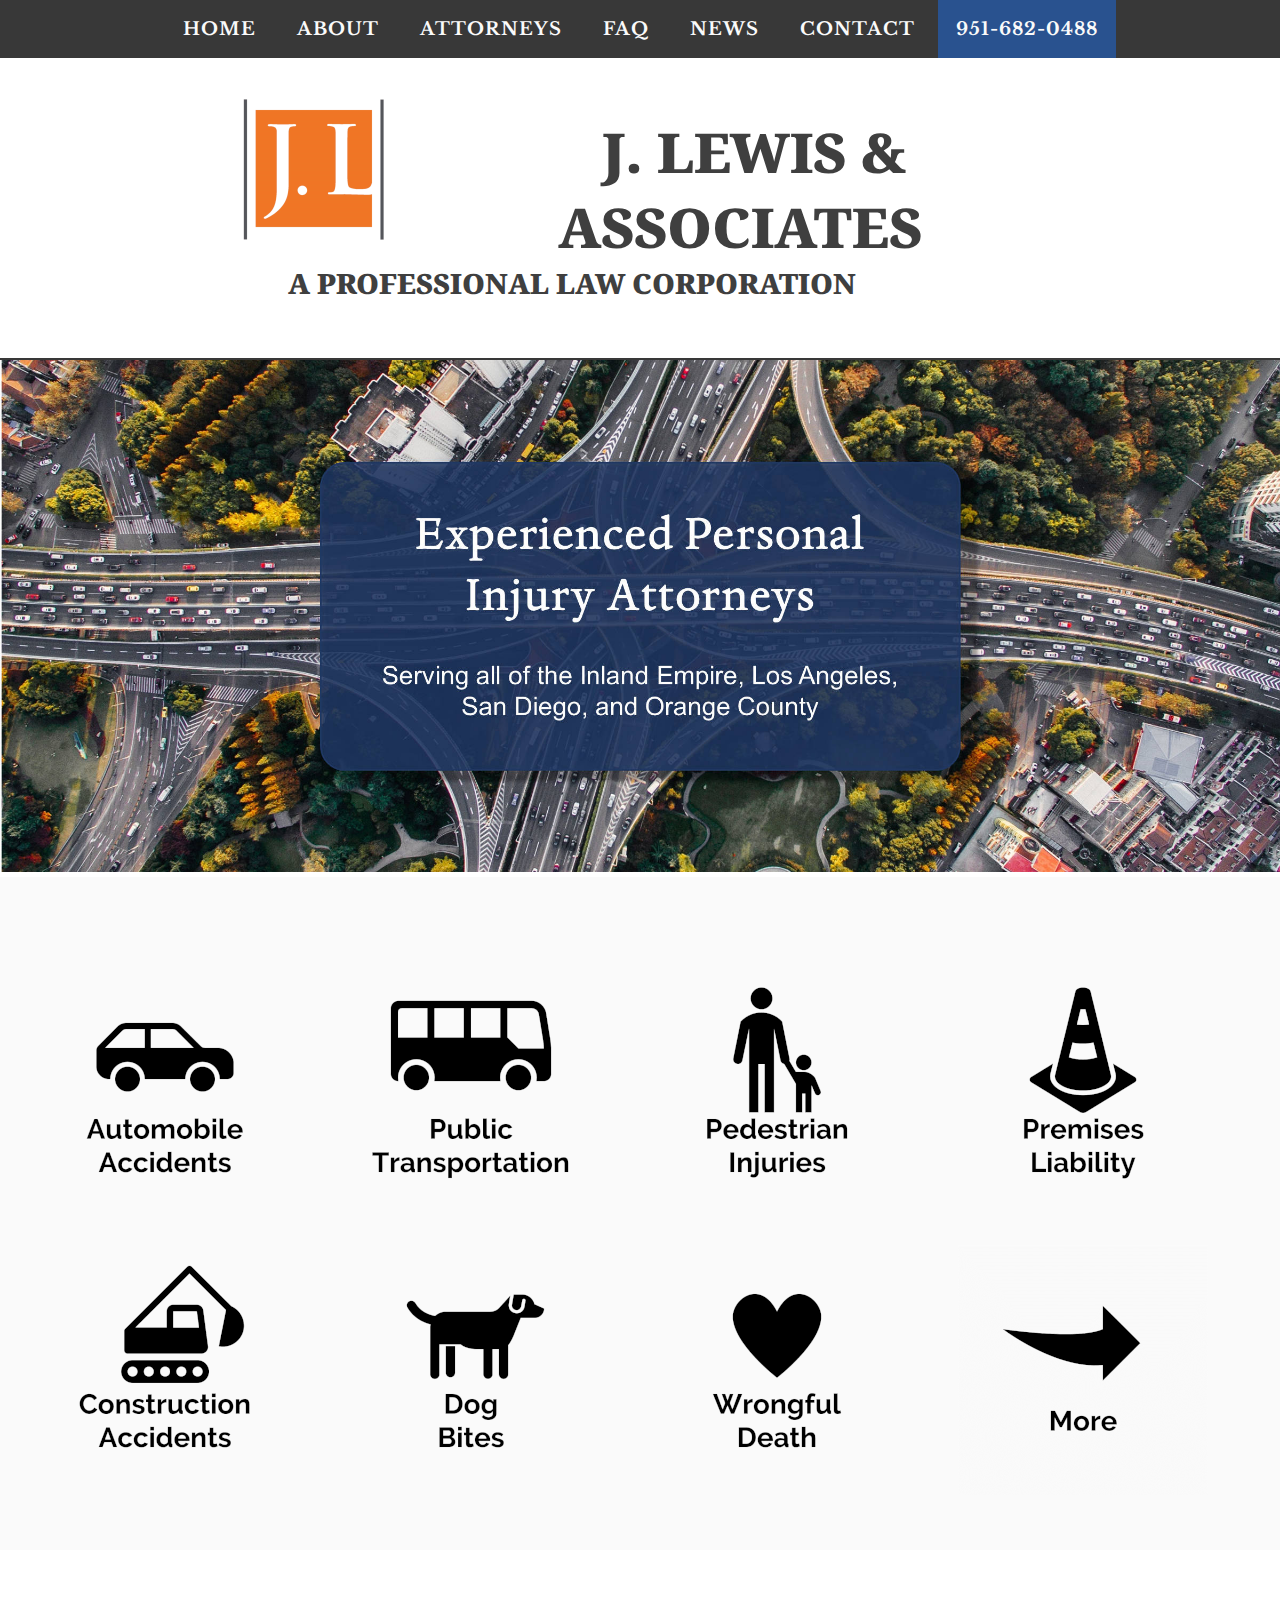
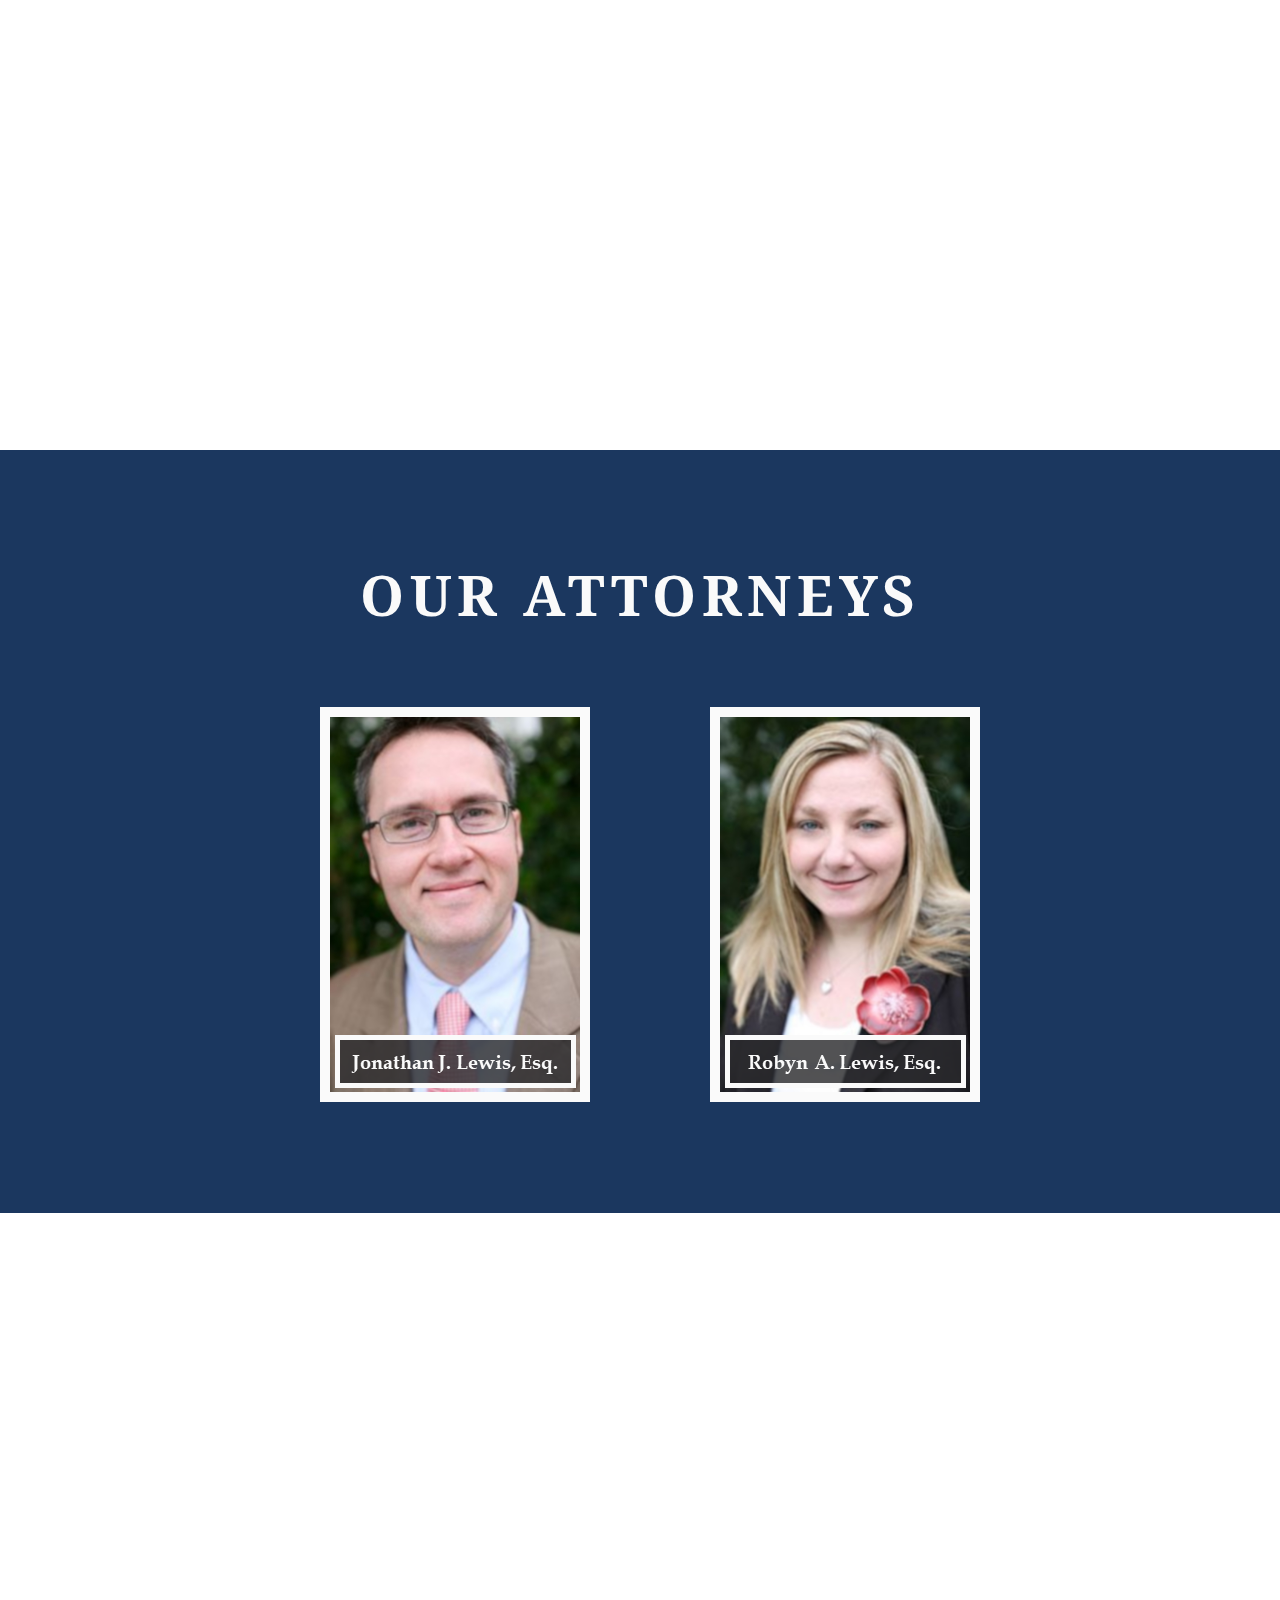
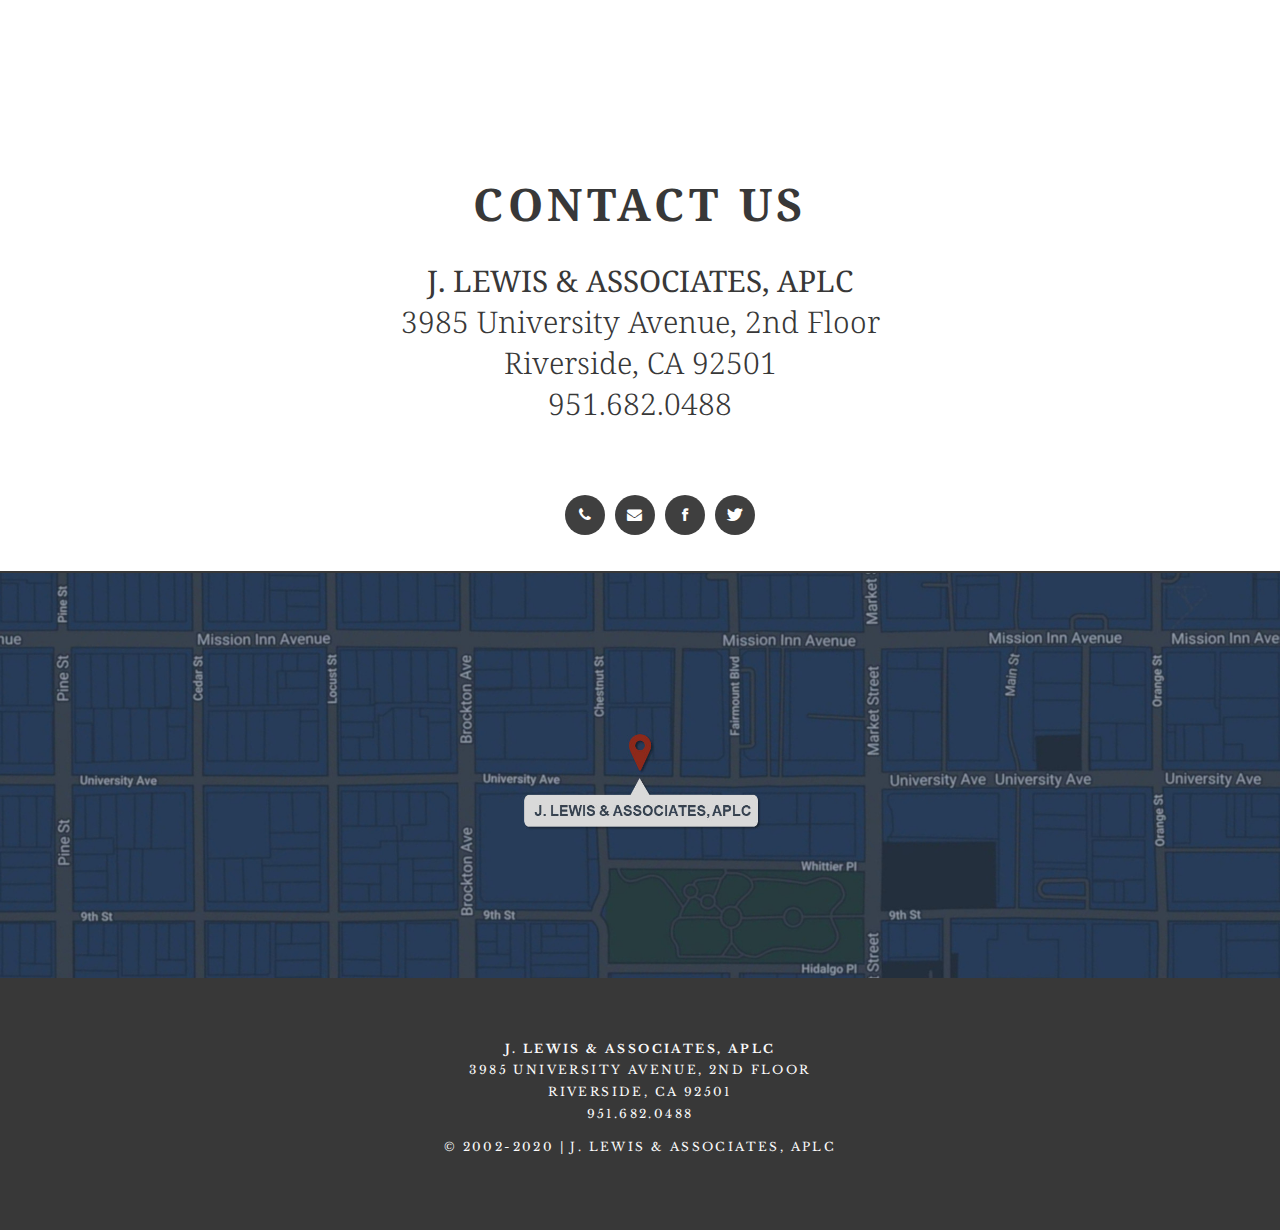
==== commit 063f904e: "Update index.html" ====
--- a/index.html
+++ b/index.html
@@ -269,7 +269,7 @@
 
 				<p><a href="/"><strong>J. LEWIS &amp; ASSOCIATES, APLC</strong><br />3985 University Avenue, 2nd Floor<br />Riverside, CA 92501<br />951.682.0488</a></p>
 
-				<p><a href="/">&copy; 2002-2018 | J. LEWIS &amp ASSOCIATES, APLC</a></p>
+				<p><a href="/">&copy; 2002-2020 | J. LEWIS &amp ASSOCIATES, APLC</a></p>
 
 			</div>
 
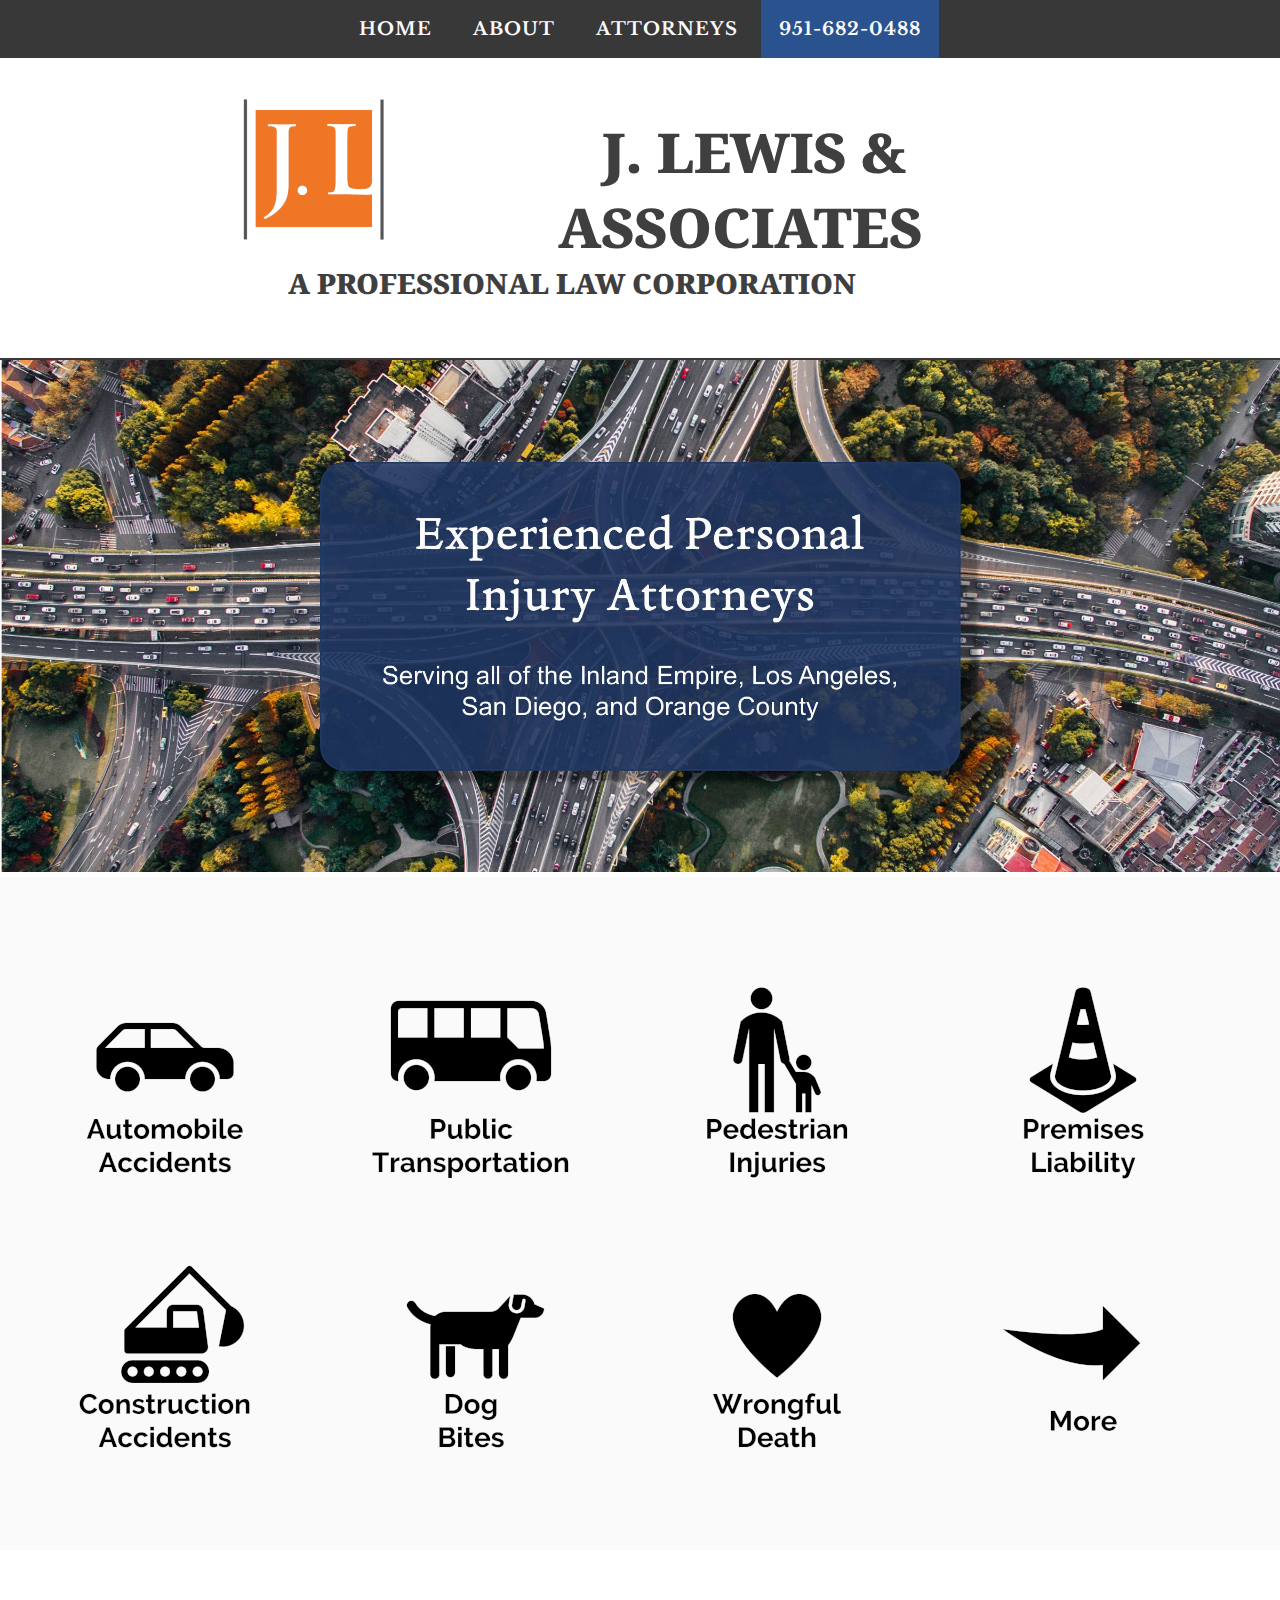
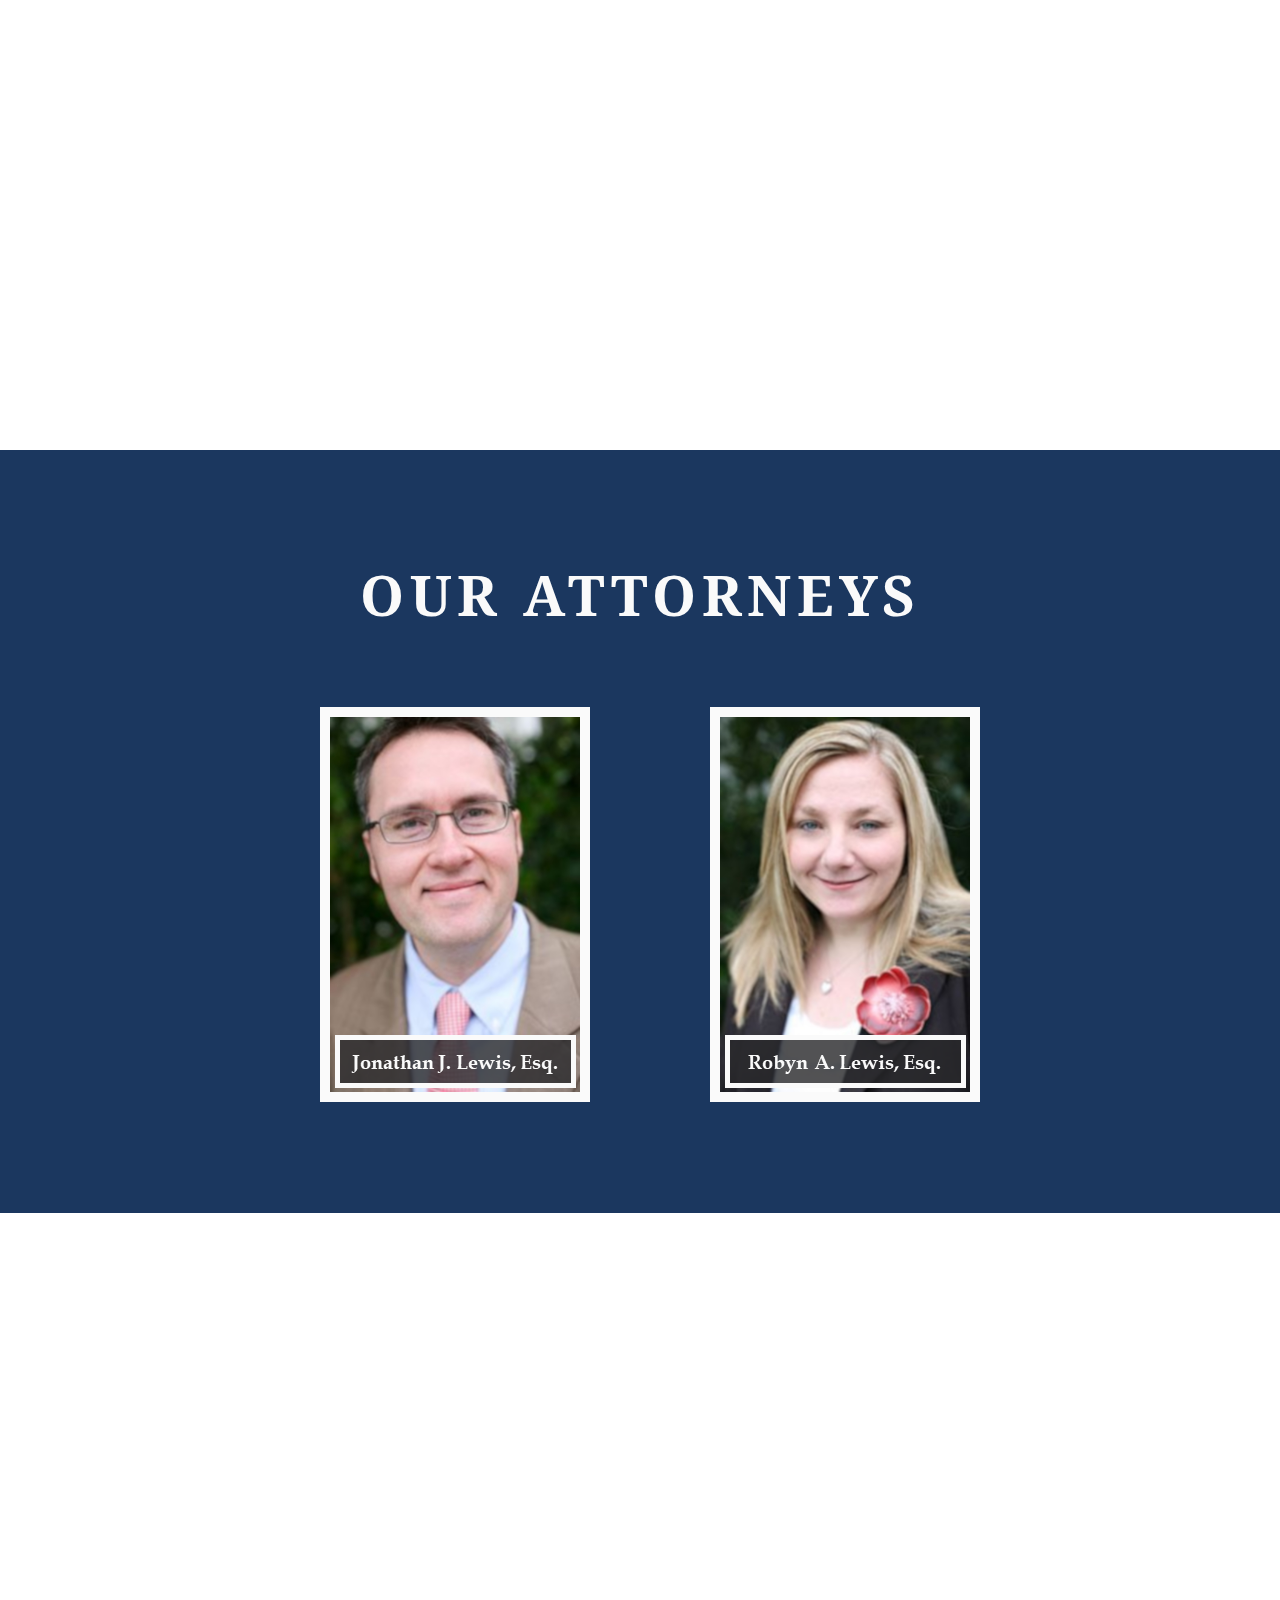
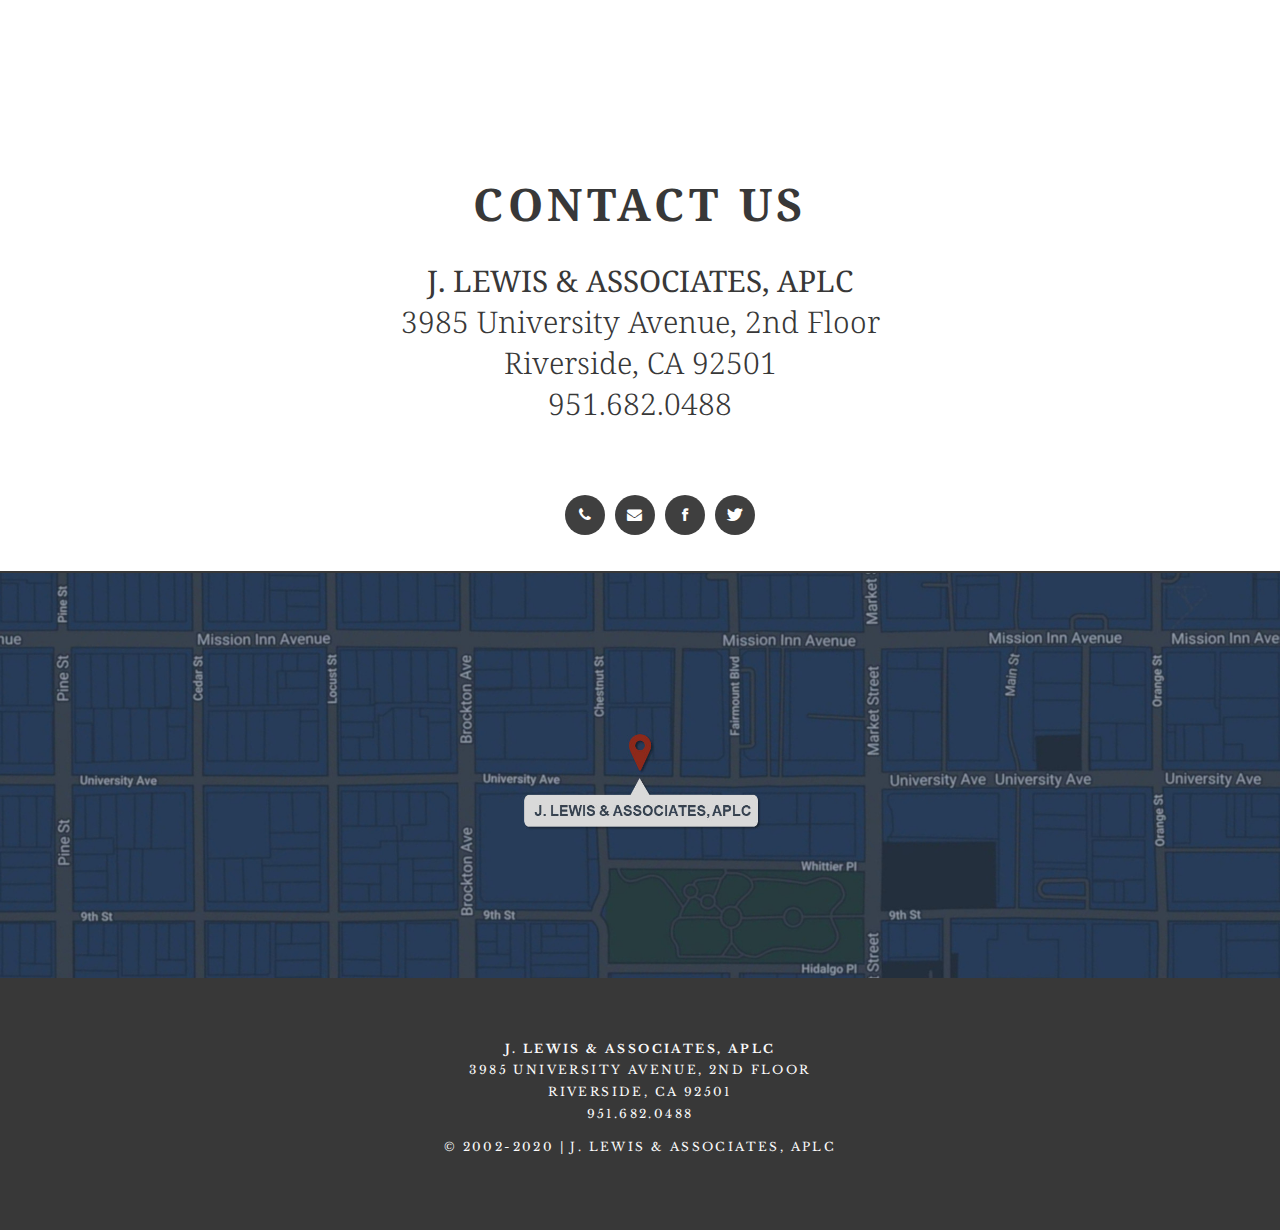
==== commit eb5f5458: "links" ====
--- a/index.html
+++ b/index.html
@@ -45,9 +45,14 @@
 					<li><a href="/" accesskey="0" title="Home">HOME</a></li>
 					<li><a href="/about" accesskey="1" title="About">ABOUT</a></li>
 					<li><a href="/attorneys" accesskey="2" title="Attorneys">ATTORNEYS</a></li>
+
+<!-- EDIT LINKS
+
 					<li><a href="/faq" accesskey="3" title="FAQ">FAQ</a></li>
 					<li><a href="/news" accesskey="4" title="News">NEWS</a></li>
 					<li><a href="/contact" accesskey="5" title="Contact">CONTACT</a></li>
+-->
+
 					<li><a href="tel:951-682-0488" accesskey="6" title="Telephone" style="background-color: #29528F;">951-682-0488</a></li>
 
 				</ul>
@@ -200,7 +205,7 @@
 
 				<div class="column1-port" style="margin-bottom: 50px;">
 
-					<a class="hover_image" href="/attorneys/jonathan-lewis">
+					<a class="hover_image" href="/jonathan-lewis">
     					<img src="images/jonathan-lewis-front.png" class="border" />
     					<img src="images/jonathan-lewis-back.png" class="hide border" />
 					</a>
@@ -209,7 +214,7 @@
 
 				<div class="column2-port">
 
-					<a class="hover_image" href="/attorneys/robyn-lewis">
+					<a class="hover_image" href="/robyn-lewis">
     					<img src="images/robyn-lewis-front.png" class="border" />
     					<img src="images/robyn-lewis-back.png" class="hide border" />
 					</a>
--- a/default.css
+++ b/default.css
@@ -49,6 +49,13 @@
 		.border {
 			border-width: 10px;
 			border-color: #FAFAFA;
+			border-style: solid;
+
+		}
+
+		.border-g {
+			border-width: 10px;
+			border-color: #383838;
 			border-style: solid;
 		}
 
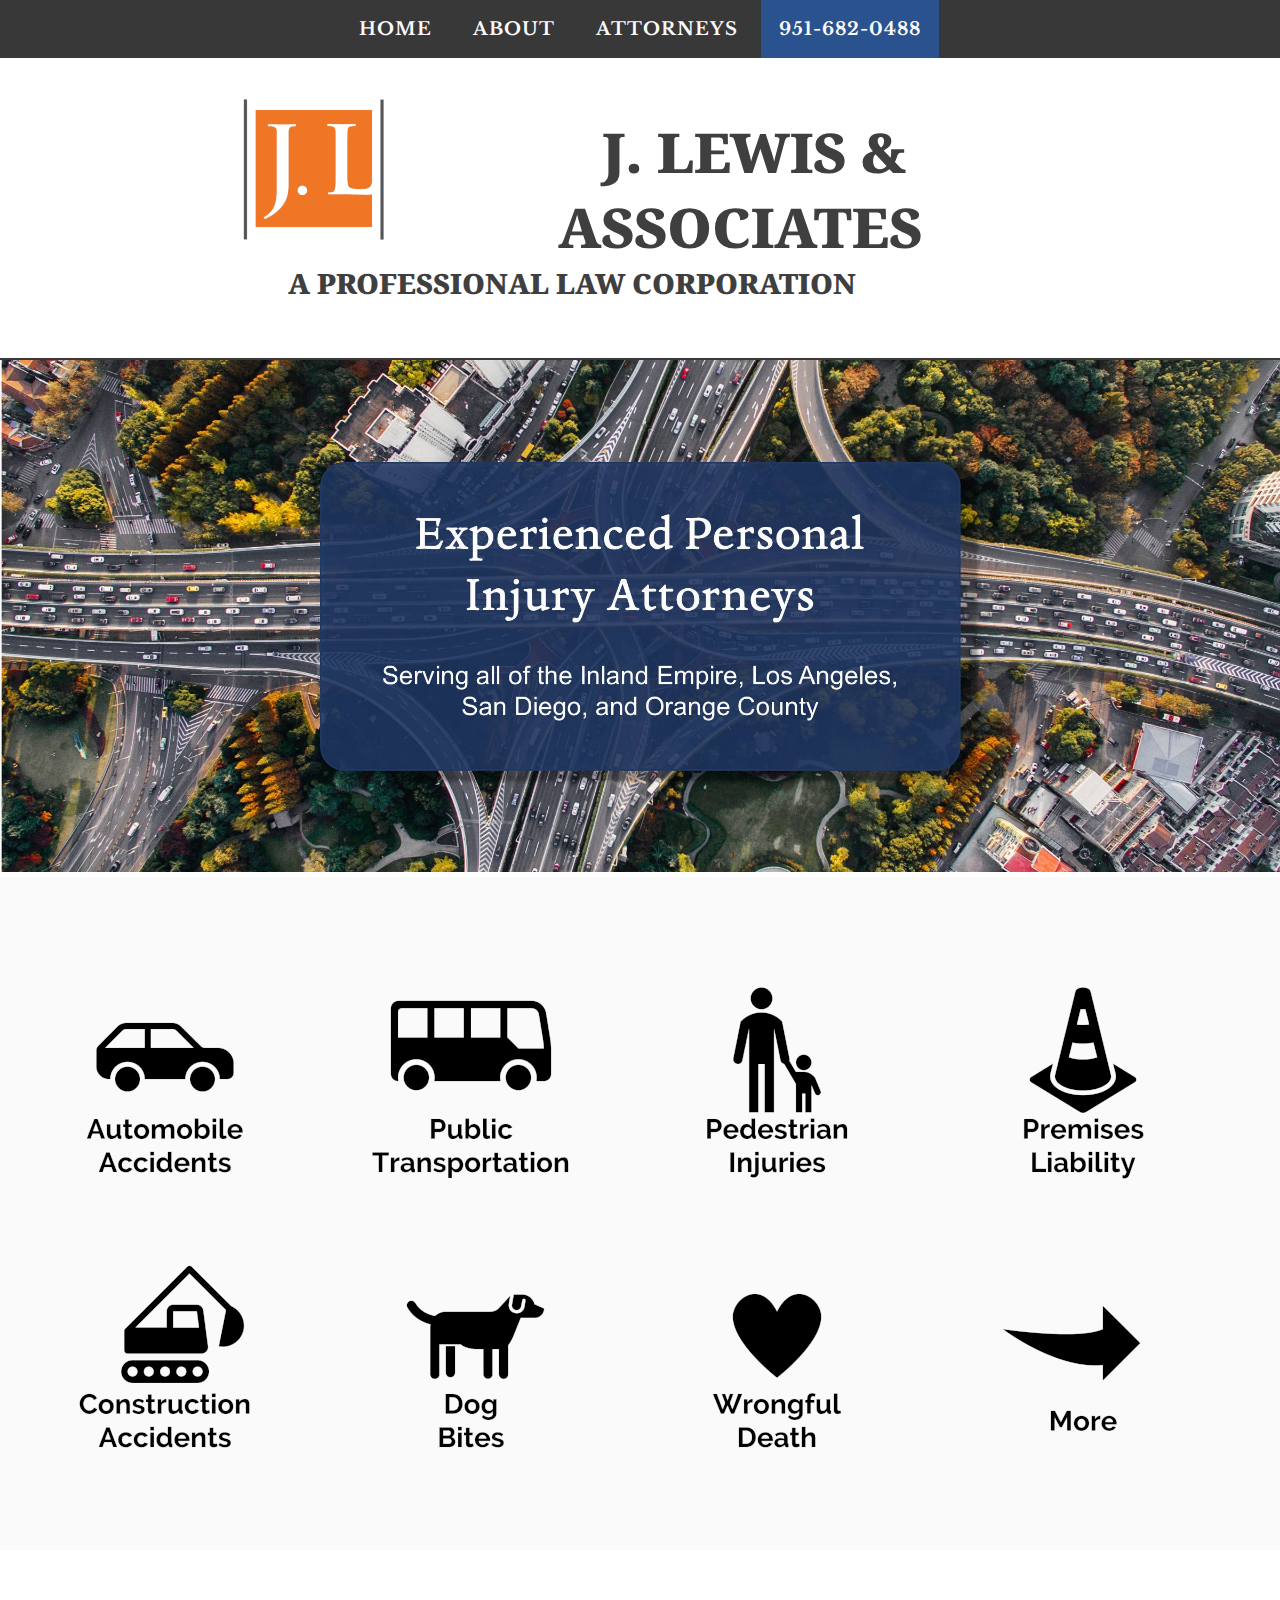
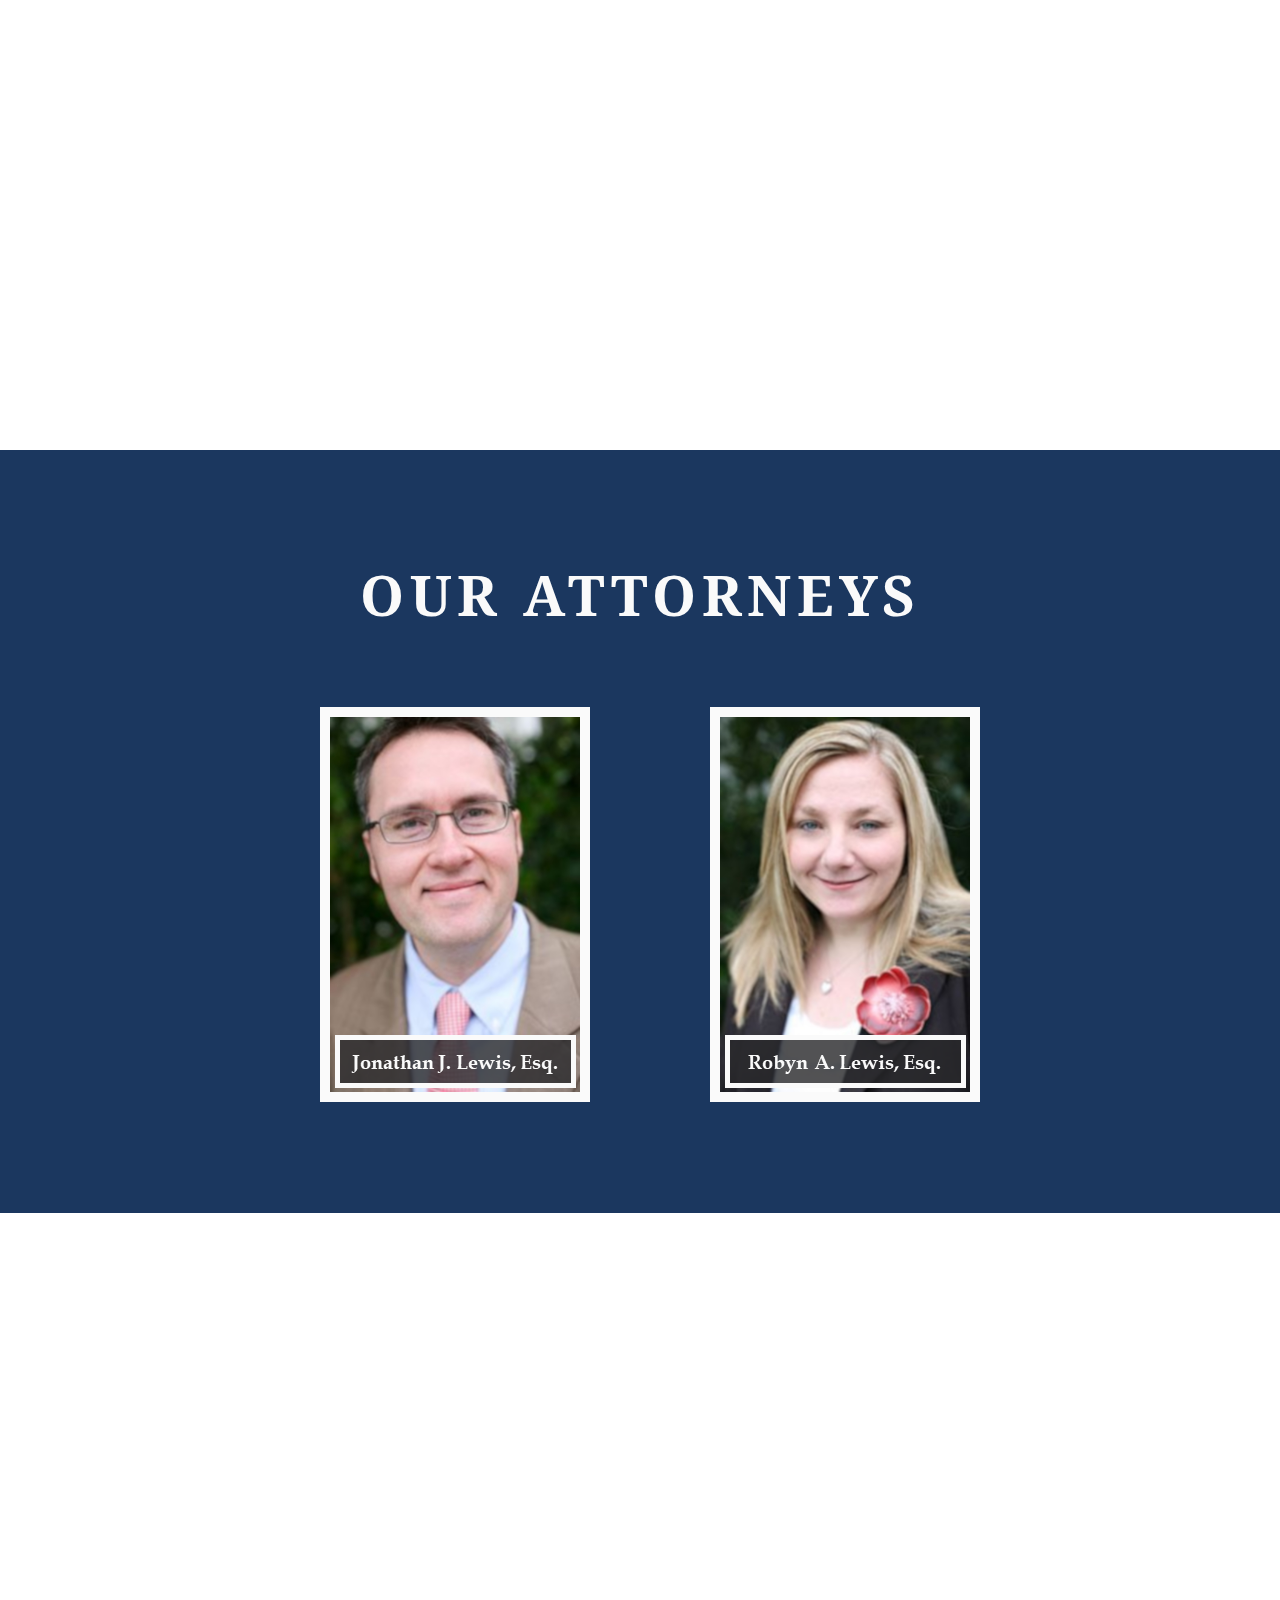
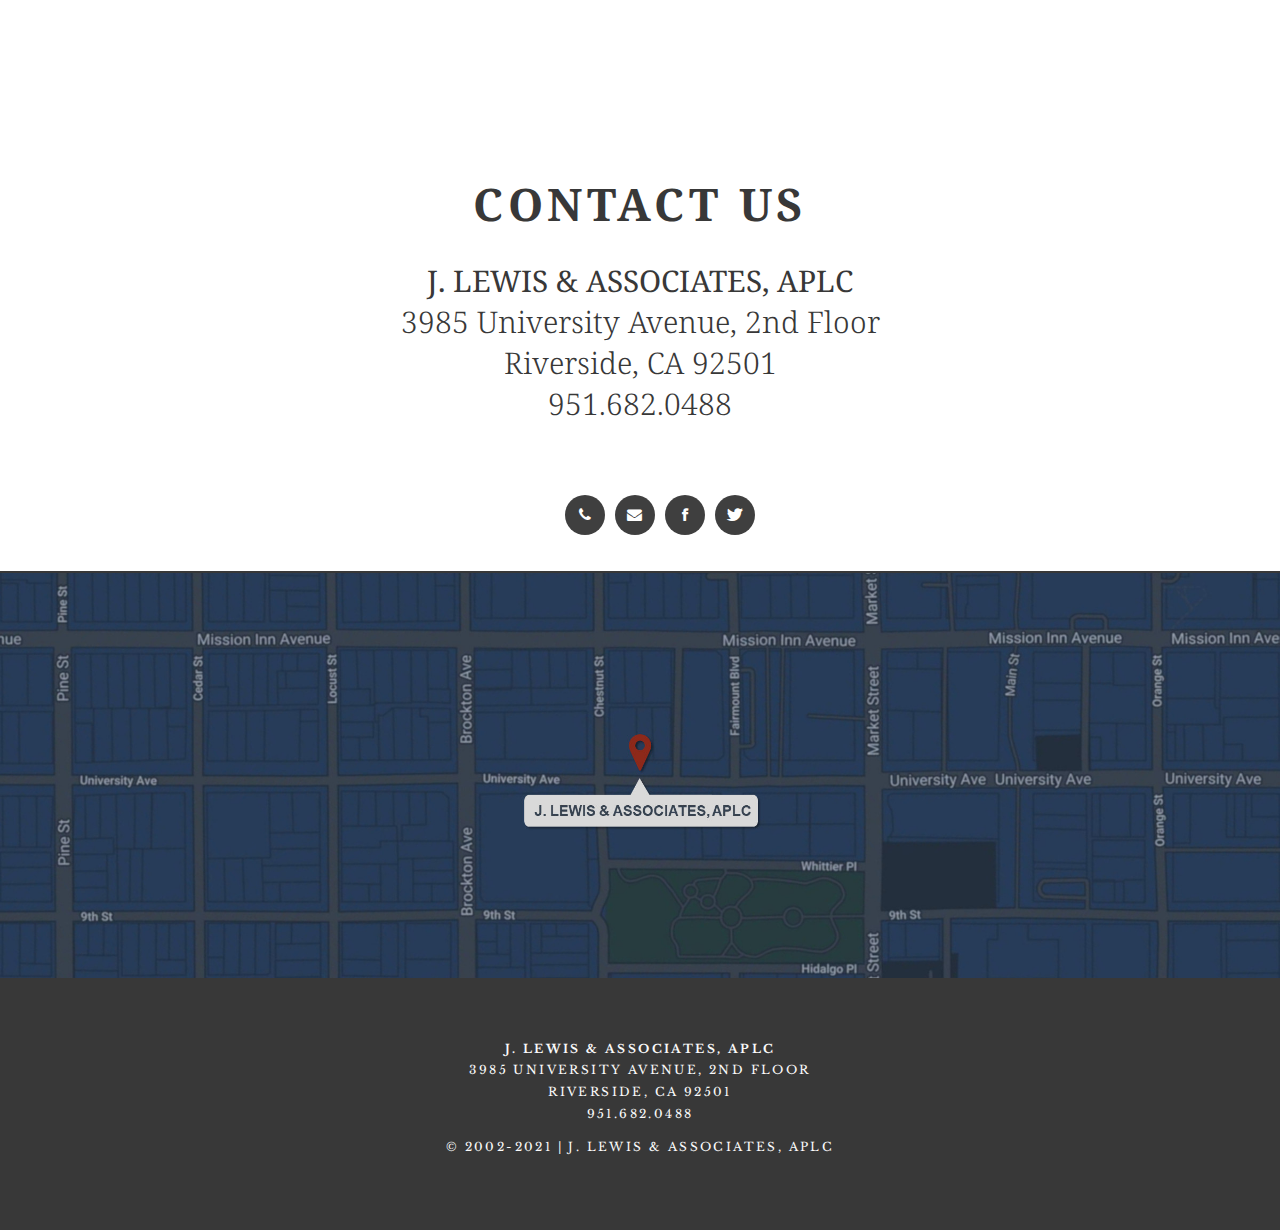
==== commit effe6760: "Update index.html" ====
--- a/index.html
+++ b/index.html
@@ -46,12 +46,12 @@
 					<li><a href="/about" accesskey="1" title="About">ABOUT</a></li>
 					<li><a href="/attorneys" accesskey="2" title="Attorneys">ATTORNEYS</a></li>
 
-<!-- EDIT LINKS
-
-					<li><a href="/faq" accesskey="3" title="FAQ">FAQ</a></li>
-					<li><a href="/news" accesskey="4" title="News">NEWS</a></li>
-					<li><a href="/contact" accesskey="5" title="Contact">CONTACT</a></li>
--->
+					<!-- EDIT LINKS
+
+										<li><a href="/faq" accesskey="3" title="FAQ">FAQ</a></li>
+										<li><a href="/news" accesskey="4" title="News">NEWS</a></li>
+										<li><a href="/contact" accesskey="5" title="Contact">CONTACT</a></li>
+					-->
 
 					<li><a href="tel:951-682-0488" accesskey="6" title="Telephone" style="background-color: #29528F;">951-682-0488</a></li>
 
@@ -93,36 +93,36 @@
 
 				<div class="column1">
 
-					<a class="hover_image" href="/about/automobile-accidents">
+<!--					<a class="hover_image" href="/about/automobile-accidents">	-->
     					<img src="images/about-auto-front.png" />
-    					<img src="images/about-auto-back.png" class="hide" />
+<!--    					<img src="images/about-auto-back.png" class="hide" />		-->
 					</a>
 
 				</div>
 
 				<div class="column2">
 
-					<a class="hover_image" href="/about/public-transportation">
+<!--					<a class="hover_image" href="/about/public-transportation">		-->
     					<img src="images/about-public-front.png" />
-    					<img src="images/about-public-back.png" class="hide" />
+<!--    					<img src="images/about-public-back.png" class="hide" />		-->
 					</a>
 
 				</div>
 
 				<div class="column3">
 
-					<a class="hover_image" href="/about/pedestrian-injuries">
+<!--					<a class="hover_image" href="/about/pedestrian-injuries">			-->
     					<img src="images/about-pedestrian-front.png" />
-    					<img src="images/about-pedestrian-back.png" class="hide" />
+<!--    					<img src="images/about-pedestrian-back.png" class="hide" /> -->
 					</a>
 
 				</div>
 
 				<div class="column4">
 
-					<a class="hover_image" href="/about/premises-liability.html">
+<!--					<a class="hover_image" href="/about/premises-liability.html">	-->
 	    				<img src="images/about-premises-front.png" />
-	    				<img src="images/about-premises-back.png" class="hide" />
+<!--	    				<img src="images/about-premises-back.png" class="hide" />	-->
 					</a>
 
 				</div>
@@ -141,36 +141,36 @@
 
 				<div class="column1"style="margin-bottom: 50px;">
 
-					<a class="hover_image" href="/about/construction-accidents">
+<!--					<a class="hover_image" href="/about/construction-accidents">	-->
     					<img src="images/about-construction-front.png" />
-    					<img src="images/about-construction-back.png" class="hide" />
+<!--    					<img src="images/about-construction-back.png" class="hide" /> -->
 					</a>
 
 				</div>
 
 				<div class="column2">
 
-					<a class="hover_image" href="/about-/dog-bites">
+<!--					<a class="hover_image" href="/about-/dog-bites">							-->
     					<img src="images/about-dog-front.png" />
-    					<img src="images/about-dog-back.png" class="hide" />
+<!--    					<img src="images/about-dog-back.png" class="hide" />			-->
 					</a>
 
 				</div>
 
 				<div class="column3">
 
-					<a class="hover_image" href="/about/wrongful-death">
+<!--					<a class="hover_image" href="/about/wrongful-death">					-->
     					<img src="images/about-wrongful-front.png" />
-    					<img src="images/about-wrongful-back.png" class="hide" />
+<!--    					<img src="images/about-wrongful-back.png" class="hide" />	-->
 					</a>
 
 				</div>
 
 				<div class="column4">
 
-					<a class="hover_image" href="/about">
+<!--					<a class="hover_image" href="/about">													-->
 	    				<img src="images/about-more-front.png" />
-	    				<img src="images/about-more-back.png" class="hide" />
+<!--	    				<img src="images/about-more-back.png" class="hide" />			-->
 					</a>
 
 				</div>
@@ -274,7 +274,7 @@
 
 				<p><a href="/"><strong>J. LEWIS &amp; ASSOCIATES, APLC</strong><br />3985 University Avenue, 2nd Floor<br />Riverside, CA 92501<br />951.682.0488</a></p>
 
-				<p><a href="/">&copy; 2002-2020 | J. LEWIS &amp ASSOCIATES, APLC</a></p>
+				<p><a href="/">&copy; 2002-2021 | J. LEWIS &amp ASSOCIATES, APLC</a></p>
 
 			</div>
 
